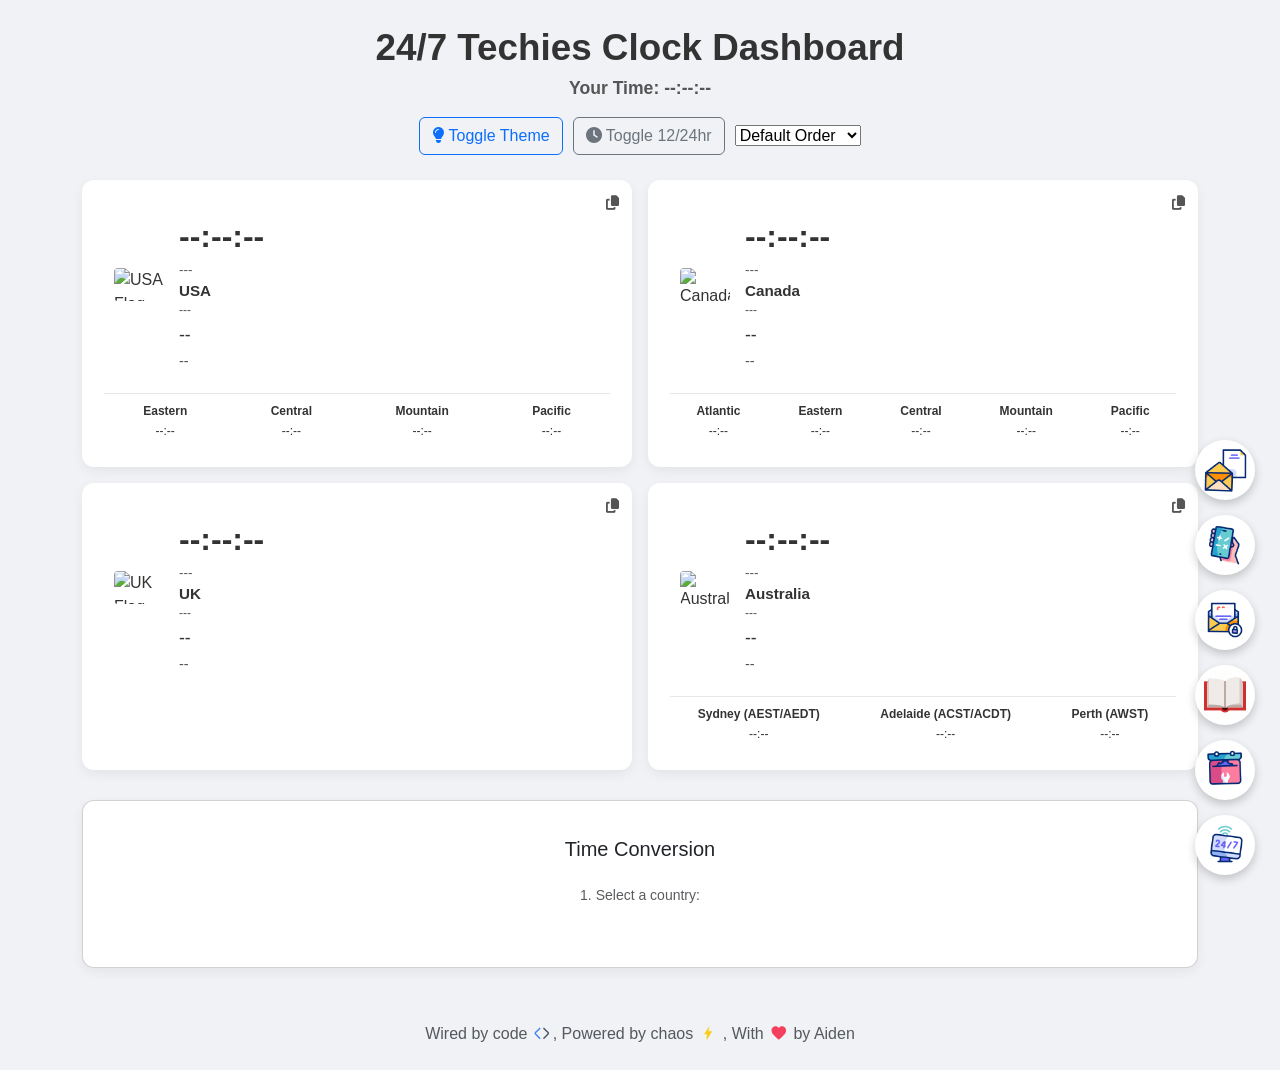
==== index.html @ 773195a4 "Test CONVERT" ====
<!DOCTYPE html>
<html lang="en">
<head>
  <meta charset="UTF-8" />
  <meta name="viewport" content="width=device-width, initial-scale=1.0"/>
  <title>Advanced World Clocks</title>
  <link href="https://cdn.jsdelivr.net/npm/bootstrap@5.3.3/dist/css/bootstrap.min.css" rel="stylesheet">
  <link href="https://cdnjs.cloudflare.com/ajax/libs/font-awesome/6.5.0/css/all.min.css" rel="stylesheet">
  <link rel="stylesheet" href="https://unpkg.com/tippy.js@6/dist/tippy.css"/>
  <link rel="stylesheet" href="https://unpkg.com/tippy.js@6/animations/scale-extreme.css"/>

  <link href="https://cdn.jsdelivr.net/npm/select2@4.1.0-rc.0/dist/css/select2.min.css" rel="stylesheet" />
  <link rel="stylesheet" href="https://cdn.jsdelivr.net/npm/select2-bootstrap-5-theme@1.3.0/dist/select2-bootstrap-5-theme.min.css" />
  <link rel="stylesheet" href="https://cdn.jsdelivr.net/npm/flatpickr/dist/flatpickr.min.css">

  <style>
    :root {
      --page-bg: #f0f2f5; --text-color: #333; --card-bg: #ffffff; --card-shadow: rgba(0, 0, 0, 0.06);
      --secondary-text-color: #555; --night-card-text: #ffffff; --highlight-border: #007bff;
      --selected-highlight: #007bff; --selected-tick-color: white;
    }
    html[data-theme='dark'] {
      --page-bg: #1a1a1a; --text-color: #e0e0e0; --card-bg: #2c2c2c; --card-shadow: rgba(0, 0, 0, 0.2);
      --secondary-text-color: #aaa; --night-card-text: #e0e0e0; --highlight-border: #0d6efd;
      --selected-highlight: #0d6efd; --selected-tick-color: #e0e0e0;
    }
    body { background-color: var(--page-bg); color: var(--text-color); transition: background-color 0.3s, color 0.3s; font-family: 'Segoe UI', Tahoma, Geneva, Verdana, sans-serif; }
    .title-box { text-align: center; margin: 20px 0 10px; }
    .main-title { font-size: 2.3rem; font-weight: bold; }
    .local-time-display { font-size: 1.1rem; color: var(--secondary-text-color); margin-bottom: 15px; }
    .controls-container { display: flex; justify-content: center; align-items: center; gap: 10px; margin-bottom: 25px; flex-wrap: wrap; }
    .controls-container .select2-container { min-width: 180px; width: auto !important; flex-grow: 1; max-width: 250px; }
    html[data-theme='dark'] .select2-container--bootstrap-5 .select2-selection { background-color: var(--card-bg); border-color: var(--secondary-text-color); }
    html[data-theme='dark'] .select2-container--bootstrap-5 .select2-selection--single .select2-selection__rendered { color: var(--text-color); }
    html[data-theme='dark'] .select2-container--bootstrap-5 .select2-dropdown { background-color: var(--card-bg); border-color: var(--secondary-text-color); }
    html[data-theme='dark'] .select2-container--bootstrap-5 .select2-results__option { color: var(--text-color); }
    html[data-theme='dark'] .select2-container--bootstrap-5 .select2-results__option--highlighted { background-color: var(--highlight-border); color: var(--night-card-text); }
    html[data-theme='dark'] .select2-container--bootstrap-5 .select2-selection--single .select2-selection__arrow b { border-color: var(--text-color) transparent transparent transparent; }
    html[data-theme='dark'] .select2-container--bootstrap-5.select2-container--open .select2-selection--single .select2-selection__arrow b { border-color: transparent transparent var(--text-color) transparent; }
    .clock-box { position: relative; display: flex; flex-direction: column; border-radius: 12px; padding: 15px 20px; background-color: var(--card-bg); box-shadow: 0 4px 12px var(--card-shadow); transition: background 0.3s, color 0.3s, border-color 0.3s, transform 0.2s ease-out, box-shadow 0.2s ease-out; overflow: hidden; width: 100%; height: 100%; border: 2px solid transparent; }
    .clock-box:hover { transform: translateY(-5px); box-shadow: 0 8px 20px rgba(0, 0, 0, 0.12); }
    html[data-theme='dark'] .clock-box:hover { box-shadow: 0 8px 25px rgba(0, 0, 0, 0.3); }
    .clock-box.highlight-local { border-color: var(--highlight-border); }
    .clock-box.dynamic-bg-morning { background-image: linear-gradient(to bottom right, #fceabb, #f8b500); color: #333; }
    .clock-box.dynamic-bg-afternoon { background-image: linear-gradient(to bottom right, #a1c4fd, #c2e9fb); color: #333; }
    .clock-box.dynamic-bg-evening { background-image: linear-gradient(to bottom right, #ff7e5f, #feb47b); color: #333; }
    .clock-box.dynamic-bg-deepnight { background-image: linear-gradient(to bottom right, #232526, #414345); color: var(--night-card-text); }
    html[data-theme='dark'] .clock-box.dynamic-bg-morning, html[data-theme='dark'] .clock-box.dynamic-bg-afternoon, html[data-theme='dark'] .clock-box.dynamic-bg-evening { color: #333; }
    html[data-theme='dark'] .clock-box.dynamic-bg-deepnight { color: var(--night-card-text); }
    .clock-box-header { display: flex; align-items: flex-start; width: 100%; margin-bottom: 10px; position: relative; }
    .time-icon-display { font-size: 1.4rem; margin-right: 10px; align-self: center; }
    .flag { width: 50px; height: 33px; margin-right: 15px; object-fit: cover; border-radius: 4px; align-self: center; }
    .main-clock-details { flex-grow: 1; display: flex; flex-direction: column; }
    .main-time-info .time { margin-top: 15px; font-size: 2rem; font-weight: bold; }
    .main-time-info .date-display { font-size: 0.85rem; color: var(--secondary-text-color); }
    .dynamic-bg-deepnight .main-time-info .date-display, html[data-theme='dark'] .clock-box .main-time-info .date-display { color: #bbb; }
    html[data-theme='dark'] .clock-box.dynamic-bg-morning .main-time-info .date-display, html[data-theme='dark'] .clock-box.dynamic-bg-afternoon .main-time-info .date-display, html[data-theme='dark'] .clock-box.dynamic-bg-evening .main-time-info .date-display { color: #555; }
    .main-time-info .greeting, .main-time-info .countdown-status { font-size: 1.1rem; margin-top: 3px; font-weight: 500; }
    .main-time-info .countdown-status { font-size: 0.9rem; color: var(--secondary-text-color); }
    .dynamic-bg-deepnight .main-time-info .countdown-status, html[data-theme='dark'] .clock-box .main-time-info .countdown-status { color: #aaa; }
    html[data-theme='dark'] .clock-box.dynamic-bg-morning .main-time-info .countdown-status, html[data-theme='dark'] .clock-box.dynamic-bg-afternoon .main-time-info .countdown-status, html[data-theme='dark'] .clock-box.dynamic-bg-evening .main-time-info .countdown-status { color: #555; }
    .main-time-info .country { font-size: 0.95rem; font-weight: 600; }
    .main-time-info .utc-offset { font-size: 0.75rem; color: var(--secondary-text-color); margin-top: -2px; }
    .dynamic-bg-deepnight .main-time-info .utc-offset, html[data-theme='dark'] .clock-box .main-time-info .utc-offset { color: #aaa; }
    html[data-theme='dark'] .clock-box.dynamic-bg-morning .main-time-info .utc-offset, html[data-theme='dark'] .clock-box.dynamic-bg-afternoon .main-time-info .utc-offset, html[data-theme='dark'] .clock-box.dynamic-bg-evening .main-time-info .utc-offset { color: #555; }
    .clock-actions { position: absolute; top: 8px; right: 8px; display: flex; align-items: center; gap: 8px; }
    .clock-actions button { background: none; border: none; color: var(--secondary-text-color); cursor: pointer; padding: 3px; font-size: 0.9rem; }
    .dynamic-bg-deepnight .clock-actions button, html[data-theme='dark'] .clock-box .clock-actions button { color: #ccc; }
    html[data-theme='dark'] .clock-box.dynamic-bg-morning .clock-actions button, html[data-theme='dark'] .clock-box.dynamic-bg-afternoon .clock-actions button, html[data-theme='dark'] .clock-box.dynamic-bg-evening .clock-actions button { color: #555; }
    .clock-actions button:hover { color: var(--highlight-border); }
    .off-hours-indicator { color: var(--secondary-text-color); font-size: 0.8rem; font-weight: 500; margin-right: 8px; align-self: center; display: none; }
    html[data-theme='dark'] .off-hours-indicator, .clock-box.dynamic-bg-deepnight .off-hours-indicator { color: #aaa; }
    html[data-theme='dark'] .clock-box.dynamic-bg-morning .off-hours-indicator, html[data-theme='dark'] .clock-box.dynamic-bg-afternoon .off-hours-indicator, html[data-theme='dark'] .clock-box.dynamic-bg-evening .off-hours-indicator { color: #555; }
    .additional-timezones-grid { margin-top: 10px; width: 100%; border-top: 1px solid rgba(128,128,128,0.2); padding-top: 5px; }
    .additional-timezones-grid:empty { display: none; }
    .additional-timezones-items-row { display: flex; justify-content: space-around; flex-wrap: wrap; width: 100%; gap: 5px; margin-bottom:10px; }
    .tz-column-item { flex: 1 1 auto; min-width: 75px; display: flex; flex-direction: column; align-items: center; padding: 3px 1px 0; cursor: default; text-align: center; font-size: 0.75rem; }
    .tz-name-item { font-weight: 600; } .tz-time-item { margin-top: 2px; }
    .dynamic-bg-deepnight .additional-timezones-grid, html[data-theme='dark'] .clock-box .additional-timezones-grid { border-top-color: rgba(200,200,200,0.2); }
    .dynamic-bg-deepnight .tz-column-item { color: var(--night-card-text); opacity: 0.9;}
    html[data-theme='dark'] .clock-box .tz-column-item { color: var(--text-color); opacity: 0.9;}
    html[data-theme='dark'] .clock-box.dynamic-bg-morning .tz-column-item, html[data-theme='dark'] .clock-box.dynamic-bg-afternoon .tz-column-item, html[data-theme='dark'] .clock-box.dynamic-bg-evening .tz-column-item { color: #333; opacity: 0.9; }
    .tippy-box[data-theme~='custom-light'] { background-color: #f8f9fa; color: #212529; border: 1px solid #dee2e6; text-align:center; }
    html[data-theme='dark'] .tippy-box[data-theme~='custom-light'] { background-color: #3e3e3e; color: #e0e0e0; border-color: #555; }
    .tippy-box[data-theme~='custom-light'] strong { display: block; margin-bottom: 4px; }
    .tippy-box[data-theme~='custom-light'] ul { list-style: none; padding: 5px 0; margin: 0; text-align: center; display: inline-block; }
    .tippy-box[data-theme~='custom-light'] ul li { padding: 2px 10px; }
    .tippy-box[data-theme~='custom-light'][data-placement^='top'] > .tippy-arrow::before { border-top-color: #dee2e6; }
    .tippy-box[data-theme~='custom-light'][data-placement^='bottom'] > .tippy-arrow::before { border-bottom-color: #dee2e6; }
    .tippy-box[data-theme~='custom-light'] .tippy-arrow { color: #f8f9fa; }
    html[data-theme='dark'] .tippy-box[data-theme~='custom-light'][data-placement^='top'] > .tippy-arrow::before { border-top-color: #555; }
    html[data-theme='dark'] .tippy-box[data-theme~='custom-light'][data-placement^='bottom'] > .tippy-arrow::before { border-bottom-color: #555; }
    html[data-theme='dark'] .tippy-box[data-theme~='custom-light'] .tippy-arrow { color: #3e3e3e; }
    .time-conversion-card { background-color: var(--card-bg); border-radius: 12px; box-shadow: 0 4px 12px var(--card-shadow); padding: 20px; margin-top: 30px; margin-bottom: 30px; }
    .conversion-flags-container { margin-bottom: 25px;}
    .conversion-flag-item { position: relative; cursor: pointer; padding: 5px; border: 3px solid transparent; border-radius: 50%; transition: border-color 0.2s ease-in-out; }
    .conversion-flag-item img { width: 60px; height: 60px; object-fit: cover; border-radius: 50%; display: block; }
    .conversion-flag-item.selected { border-color: var(--selected-highlight); }
    .conversion-flag-item .selected-tick { position: absolute; top: -5px; right: -5px; background-color: var(--selected-highlight); color: var(--selected-tick-color); border-radius: 50%; width: 22px; height: 22px; display: none; align-items: center; justify-content: center; font-size: 0.8rem; border: 2px solid var(--card-bg); }
    .conversion-flag-item.selected .selected-tick { display: flex; }
    #conversion-datetime-selection-area .form-label { font-size: 0.85rem; margin-bottom: 0.25rem; }
    #conversion-datetime-selection-area .select2-container { min-width: 100%; }
    .conversion-result-display { margin-top: 15px; padding: 10px; border: 1px dashed var(--secondary-text-color); border-radius: 8px; background-color: rgba(128,128,128,0.05); }
    html[data-theme='dark'] .conversion-result-display { background-color: rgba(200,200,200,0.08); }
    .conversion-result-display strong { font-size: 1.1rem; }
    html[data-theme='dark'] .flatpickr-calendar { background: var(--card-bg); border-color: var(--secondary-text-color); color: var(--text-color); }
    html[data-theme='dark'] .flatpickr-day { color: var(--text-color); }
    html[data-theme='dark'] .flatpickr-day:hover, html[data-theme='dark'] .flatpickr-day:focus { background: var(--highlight-border); color: var(--night-card-text); border-color: var(--highlight-border); }
    html[data-theme='dark'] .flatpickr-day.selected, html[data-theme='dark'] .flatpickr-day.startRange, html[data-theme='dark'] .flatpickr-day.endRange { background: var(--selected-highlight); color: var(--night-card-text); border-color: var(--selected-highlight); }
    html[data-theme='dark'] .flatpickr-time input.flatpickr-hour, html[data-theme='dark'] .flatpickr-time input.flatpickr-minute, html[data-theme='dark'] .flatpickr-time .flatpickr-am-pm { background: var(--page-bg); color: var(--text-color); }
    html[data-theme='dark'] .flatpickr-weekday { color: var(--secondary-text-color); }
    html[data-theme='dark'] span.arrowUp::after { border-bottom-color: var(--text-color); }
    html[data-theme='dark'] span.arrowDown::after { border-top-color: var(--text-color); }
    html[data-theme='dark'] .numInputWrapper span:hover { background: var(--highlight-border) !important; }

    /* Context Menu Container */
    #context-menu {
        position: absolute;
        display: none;
        background-color: #ffffff;
        border-radius: 8px;
        box-shadow: 0 4px 20px rgba(0, 0, 0, 0.1), 0 2px 5px rgba(0, 0, 0, 0.08);
        list-style: none;
        margin: 0;
        min-width: 320px;
        z-index: 1000;
        border: 1px solid #e9ecef;
        max-height: 255px;
        overflow-y: auto;
        padding: 0;
    }

    /* Optional: Prettier scrollbar for modern browsers */
    #context-menu::-webkit-scrollbar {
        width: 7px;
    }
    #context-menu::-webkit-scrollbar-thumb {
        background-color: #ccc;
        border-radius: 10px;
    }
    html[data-theme='dark'] #context-menu::-webkit-scrollbar-thumb {
        background-color: #555;
    }

    /* Search Bar Styling */
    #context-menu .search-wrapper {
        position: sticky;
        top: 0;
        background-color: var(--card-bg, #ffffff);
        padding: 8px 10px;
        border-bottom: 1px solid #e0e0e0;
        cursor: default;
    }
    #context-menu .search-wrapper:hover {
        background-color: var(--card-bg, #ffffff);
    }
    #context-menu .search-icon {
        position: absolute;
        top: 50%;
        left: 20px;
        transform: translateY(-50%);
        color: #999;
        font-size: 0.9em;
    }
    #context-menu-search {
        width: 100%;
        padding: 6px 10px 6px 30px;
        border: 1px solid #ccc;
        border-radius: 6px;
        font-size: 0.9em;
        background-color: var(--page-bg, #f0f2f5);
        color: var(--text-color, #333);
    }
    #context-menu-search:focus {
        outline: none;
        border-color: var(--highlight-border, #007bff);
        box-shadow: 0 0 0 2px rgba(0, 123, 255, 0.25);
    }

    /* Dark Theme Adjustments for Search */
    html[data-theme='dark'] #context-menu .search-wrapper {
        border-bottom-color: #444;
    }
    html[data-theme='dark'] #context-menu-search {
        border-color: #555;
    }

    /* Menu Item Styling */
    .menu-item {
        display: flex;
        flex-direction: column;
        align-items: stretch;
        padding: 8px 15px;
        cursor: pointer;
        transition: background-color 0.2s ease-in-out;
        border-bottom: 1px solid #f1f3f5;
    }
    .menu-item:last-child {
        border-bottom: none;
    }
    .menu-item:hover {
        background-color: #ececec;
    }

    /* Menu Item Layout */
    .item-top .name {
        font-size: 0.9em;
        font-weight: 600;
        color: #333;
        margin-bottom: 4px;
    }
    .item-bottom {
        display: flex;
        justify-content: space-between;
        align-items: center;
    }
    .item-bottom .details {
        font-size: 0.8em;
        color: #6c757d;
    }
    .item-bottom .ext {
        font-size: 0.8em;
        color: #ffffff;
        background-color: #5ea8f1;
        padding: 2px 6px;
        border-radius: 4px;
        font-weight: 500;
    }

    /* Dark Theme Adjustments for Menu Items */
    html[data-theme='dark'] #context-menu { background-color: #2c2c2c; border-color: #444; }
    html[data-theme='dark'] .menu-item { border-bottom-color: #3a3a3a; }
    html[data-theme='dark'] .menu-item:hover { background-color: #3f3f3f; }
    html[data-theme='dark'] .item-top .name { color: #e9ecef; }
    html[data-theme='dark'] .item-bottom .details { color: #aaa; }

    /* NEW: Dark Mode Fix for Time Conversion Card Text */
    html[data-theme='dark'] .time-conversion-card {
        color: var(--text-color);
    }
    html[data-theme='dark'] .time-conversion-card .text-muted {
        color: var(--secondary-text-color) !important;
    }

    /* This is the main container that holds and positions the stack of icons */
    .fixed-icon-stack {
        position: fixed;
        bottom: 25px;
        right: 25px;
        z-index: 9999;
        
        /* ---- New styles for stacking ---- */
        display: flex;
        flex-direction: column; /* Arrange icons vertically */
        gap: 15px;              /* This creates a 15px space BETWEEN the icons */
    }

    /* This style is REUSED for BOTH circular icon buttons */
    .fixed-icon-circle {
        width: 60px;
        height: 60px;
        border-radius: 50%;
        background-color: #ffffff;
        box-shadow: 0 4px 10px rgba(0,0,0,0.2);
        
        display: flex;
        justify-content: center;
        align-items: center;
        overflow: hidden;
        
        /* Smooth transition for the hover effect */
        transition: all 0.2s ease-in-out;
    }

    /* The animated GIF image inside each button */
    .icon-image {
        width: 80%;  /* Was 100% */
        height: 80%; /* Was 100% */
        object-fit: cover;
    }

    /* The hover effect is applied to BOTH icons */
    .fixed-icon-circle:hover {
        transform: scale(1.1);
        box-shadow: 0 6px 15px rgba(0,0,0,0.3);
    }

    /* SweetAlert2 Mobile Centering */
    @media (max-width: 767px) {
        .mobile-friendly-swal.swal2-popup {
            width: 90% !important;
            margin-left: auto !important;
            margin-right: auto !important;
        }
    }

    /* SVG Icon Styling for Footer */
    .footer-icon {
        width: 1.1em; /* Makes the icon slightly larger than the text */
        height: 1.1em;
        vertical-align: -0.15em; /* Adjusts vertical alignment to match text baseline */
        margin: 0 0.1em; /* Adds a little space around the icon */
    }


  </style>
</head>
<body>

<ul id="context-menu">
    <li id="context-menu-search-wrapper" class="search-wrapper">
        <i class="fas fa-search search-icon"></i>
        <input type="text" id="context-menu-search" placeholder="Search by Name or Teams Name...">
    </li>
    <!-- Menu items will be inserted here by JavaScript -->
</ul>

  <div class="container">
    <div class="title-box">
      <div class="main-title">24/7 Techies Clock Dashboard</div>
      <div class="local-time-display fw-bolder" id="local-time-display">Your Time: --:--:--</div>
    </div>
    <div class="controls-container">
      <button id="theme-toggle-btn" class="btn btn-outline-primary"><i class="fas fa-lightbulb"></i> Toggle Theme</button>
      <button id="format-toggle-btn" class="btn btn-outline-secondary"><i class="fas fa-clock"></i> Toggle 12/24hr</button>
      <select id="sort-clocks-select">
        <option value="default">Default Order</option> <option value="label-asc">Name (A-Z)</option> <option value="label-desc">Name (Z-A)</option>
        <option value="time-asc">Time (Earliest)</option> <option value="time-desc">Time (Latest)</option>
      </select>
    </div>
    <div class="row g-3" id="clock-container"></div>
    <div class="time-conversion-card card">
        <div class="card-body">
            <h5 class="card-title text-center mb-4">Time Conversion</h5>
            <p class="text-center text-muted small mb-3">1. Select a country:</p>
            <div class="conversion-flags-container" id="conversion-flags-container"></div>
            <div id="conversion-datetime-selection-area" style="display: none;" class="mt-4">
                <div class="row g-3 align-items-end">
                    <div class="col-md-4">
                        <label for="conversion-timezone-select" class="form-label text-muted small">Timezone for <strong id="selected-conversion-country-name-inline"></strong>:</label>
                        <select id="conversion-timezone-select" class="form-select"></select>
                    </div>
                    <div class="col-md-4">
                        <label for="conversion-datetime-picker" class="form-label text-muted small">Pick date & time:</label>
                        <input type="text" id="conversion-datetime-picker" class="form-control" placeholder="Select Date and Time">
                    </div>
                    <div class="col-md-2 d-grid">
                        <button id="convert-time-btn" class="btn btn-success"><i class="fas fa-exchange-alt"></i> Convert</button>
                    </div>
                    <div class="col-md-2 d-grid">
                        <button id="reset-conversion-btn" class="btn btn-warning"><i class="fas fa-undo"></i> Reset</button>
                    </div>
                </div>
            </div>
            <div id="conversion-outputs-wrapper" class="mt-4" style="display: none;">
                <div id="source-time-display" class="mb-3">
                    <p class="text-center text-muted small mb-1">Selected source time:</p>
                    <div class="conversion-result-display text-center">
                        <span id="source-time-text" class="fw-bold fs-5">--</span>
                        <button id="copy-source-time-btn" class="btn btn-sm btn-outline-secondary ms-2" title="Copy Source Time"><i class="fas fa-copy"></i></button>
                    </div>
                </div>
                <div id="conversion-result-display-area">
                    <p class="text-center text-muted small mb-1">Converted Time in Sri Lanka (Asia/Colombo):</p>
                    <div class="conversion-result-display text-center">
                        <span id="conversion-result-text" class="fw-bold fs-5">--</span>
                        <button id="copy-conversion-result-btn" class="btn btn-sm btn-outline-secondary ms-2" title="Copy Result"><i class="fas fa-copy"></i></button>
                    </div>
                </div>
                <div id="conversion-error-text" class="text-danger text-center small mt-2"></div>
            </div>
        </div>
    </div>
  </div>

    <!-- ====================================================== -->
    <!--      Floating Icon Stack with Bootstrap Tooltips     -->
    <!-- ====================================================== -->
    <div class="fixed-icon-stack">

        <!-- Email Templates Icon -->
        <a href="email-template/index.html" 
        target="_blank"
        rel="noopener noreferrer"
        class="fixed-icon-circle" 
        data-bs-toggle="tooltip" 
        data-bs-placement="left" 
        title="Professional Email Templates">
            <img src="email-template.gif" alt="Email Template" class="icon-image">
        </a>

        <!-- NPS Calculator Icon -->
        <a href="nps-calculator/index.html" 
        target="_blank"
        rel="noopener noreferrer"
        class="fixed-icon-circle" 
        data-bs-toggle="tooltip" 
        data-bs-placement="left" 
        title="NPS Calculator">
            <img src="calculator.gif" alt="NPS Calculator" class="icon-image">
        </a>

        <!-- Mail Settings Icon -->
        <a href="mail-settings/index.html" 
        target="_blank"
        rel="noopener noreferrer"
        class="fixed-icon-circle" 
        data-bs-toggle="tooltip" 
        data-bs-placement="left" 
        title="Mail Server Settings - BETA">
            <img src="mail_settings.gif" alt="Mail Server Settings" class="icon-image">
        </a>

        <!-- Book Open Icon -->
        <a href="support-summary-db/index.html" 
        target="_blank"
        rel="noopener noreferrer"
        class="fixed-icon-circle" 
        data-bs-toggle="tooltip" 
        data-bs-placement="left" 
        title="Support Summary Tips">
            <img src="book_open.gif" alt="Support Summary Database" class="icon-image">
        </a>

        <!-- Toolbox Icon -->
        <a href="web-store/index.html" 
        target="_blank" 
        rel="noopener noreferrer"
        class="fixed-icon-circle" 
        data-bs-toggle="tooltip" 
        data-bs-placement="left" 
        title="247 Techies Ultimate Toolbox">
            <img src="toolbox.gif" alt="Toolbox" class="icon-image">
        </a>

        <!-- 24/7 Monitor Icon -->
        <a href="it-guides/it-guides.html" 
        class="fixed-icon-circle" 
        data-bs-toggle="tooltip" 
        data-bs-placement="left" 
        title="IT Guides">
            <img src="247-monitor.gif" alt="IT Guides and 24/7 Monitoring" class="icon-image">
        </a>
    </div>

    <!-- ======================= ADD THE FOOTER BLOCK HERE ======================= -->
    <!-- Footer -->
    <footer class="text-center text-muted py-4 mt-4">
      <p class="mb-0">
        Wired by code
        <!-- Code Icon SVG -->
        <svg class="footer-icon" viewBox="0 0 24 24" fill="none" xmlns="http://www.w3.org/2000/svg"><path d="M9.14844 19.3457L3.44141 13.6387C2.9082 13.1055 2.9082 12.2354 3.44141 11.7021L9.14844 5.99512" stroke="#4285F4" stroke-width="2" stroke-linecap="round" stroke-linejoin="round"/><path d="M14.8516 19.3457L20.5586 13.6387C21.0918 13.1055 21.0918 12.2354 20.5586 11.7021L14.8516 5.99512" stroke="#4A5568" stroke-width="2" stroke-linecap="round" stroke-linejoin="round"/></svg>,
        Powered by chaos
        <!-- Bolt Icon SVG -->
        <svg class="footer-icon" viewBox="0 0 24 24" fill="none" xmlns="http://www.w3.org/2000/svg"><path d="M11 21L18 10H13L14 3L7 14H11L10 21Z" fill="#FACC15"/></svg>
,
        With <svg class="footer-icon" viewBox="0 0 24 24" fill="none" xmlns="http://www.w3.org/2000/svg"><path d="M16.44 3.10156C14.63 3.10156 13.01 4.00156 12 5.33156C10.99 4.00156 9.37 3.10156 7.56 3.10156C4.49 3.10156 2 5.60156 2 8.69156C2 12.2816 4.6 15.1116 8.36 18.3316L12 21.4916L15.64 18.3316C19.4 15.1116 22 12.2816 22 8.69156C22 5.60156 19.51 3.10156 16.44 3.10156Z" fill="#F43F5E"/></svg> by Aiden
                
      </p>
    </footer>
    <!-- End Footer -->
    <!-- ========================================================================= -->

    <script src="https://code.jquery.com/jquery-3.7.1.min.js"></script>
    <script src="https://unpkg.com/@popperjs/core@2"></script>
    <script src="https://unpkg.com/tippy.js@6"></script>
    <script src="https://cdn.jsdelivr.net/npm/sweetalert2@11"></script>
    <script src="https://cdn.jsdelivr.net/npm/select2@4.1.0-rc.0/dist/js/select2.min.js"></script>
    <script src="https://cdn.jsdelivr.net/npm/flatpickr"></script>

    <!-- Bootstrap 5 JavaScript Bundle (includes Popper.js for tooltips) -->
    <script src="https://cdn.jsdelivr.net/npm/bootstrap@5.3.3/dist/js/bootstrap.bundle.min.js"></script>

    <!-- ====================================================== -->
    <!--      Activate and Configure Bootstrap Tooltips         -->
    <!-- ====================================================== -->
    <script>
        const tooltipTriggerList = document.querySelectorAll('[data-bs-toggle="tooltip"]');
        
        // This is the new part: we pass a configuration object when creating the tooltip
        const tooltipList = [...tooltipTriggerList].map(tooltipTriggerEl => {
            return new bootstrap.Tooltip(tooltipTriggerEl, {
                // [skidding, distance]
                // skidding = 0 (no move along the edge)
                // distance = 10 (10px away from the button)
                offset: [0, 15] 
            });
        });
    </script>

<script>
    // --- Global variables and utility functions ---
    let clocksData = [ { id: "usa", label: "USA", tz: "America/New_York", workStart: "10:30", workEnd: "24:30", flag: "https://flagcdn.com/us.svg", additionalTimezones: [ { name: "Eastern", iana: "America/New_York" }, { name: "Central", iana: "America/Chicago" }, { name: "Mountain", iana: "America/Denver" }, { name: "Pacific", iana: "America/Los_Angeles" } ] }, { id: "canada", label: "Canada", tz: "America/Toronto", workStart: "10:30", workEnd: "24:30", flag: "https://flagcdn.com/ca.svg", additionalTimezones: [ { name: "Atlantic", iana: "America/Halifax" }, { name: "Eastern", iana: "America/Toronto" }, { name: "Central", iana: "America/Winnipeg" }, { name: "Mountain", iana: "America/Edmonton" }, { name: "Pacific", iana: "America/Vancouver" } ] }, { id: "uk", label: "UK", tz: "Europe/London", workStart: "11:30", workEnd: "19:30", flag: "https://flagcdn.com/gb.svg" }, { id: "aus", label: "Australia", tz: "Australia/Sydney", workStart: "09:30", workEnd: "19:30", flag: "https://flagcdn.com/au.svg", additionalTimezones: [ { name: "Sydney (AEST/AEDT)", iana: "Australia/Sydney" }, { name: "Adelaide (ACST/ACDT)", iana: "Australia/Adelaide" },  { name: "Perth (AWST)", iana: "Australia/Perth" } ] }, ];
    const timezoneCities = { "America/New_York": ["New York", "Philadelphia", "Washington D.C.", "Boston", "Atlanta"], "America/Chicago": ["Chicago", "Houston", "Dallas", "Minneapolis", "New Orleans"], "America/Denver": ["Denver", "Phoenix", "Salt Lake City", "Albuquerque", "Boise"], "America/Los_Angeles": ["Los Angeles", "San Francisco", "San Diego", "Seattle", "Portland"], "America/Toronto": ["Toronto", "Montreal", "Ottawa", "Mississauga", "Hamilton"], "America/Halifax": ["Halifax", "Moncton", "Saint John", "Dartmouth", "Charlottetown"], "America/Winnipeg": ["Winnipeg", "Saskatoon", "Regina", "Thunder Bay", "Brandon"], "America/Edmonton": ["Edmonton", "Calgary", "Red Deer", "Lethbridge", "St. Albert"], "America/Vancouver": ["Vancouver", "Victoria", "Surrey", "Burnaby", "Richmond"], "Europe/London": ["London", "Birmingham", "Manchester", "Glasgow", "Liverpool"], "Australia/Sydney": ["Sydney", "Melbourne", "Canberra", "Gold Coast", "Newcastle"], "Australia/Adelaide": ["Adelaide", "Glenelg", "Mount Gambier"], "Australia/Darwin": ["Darwin", "Alice Springs", "Palmerston"], "Australia/Perth": ["Perth", "Fremantle", "Mandurah", "Bunbury", "Rockingham"] };
    let use24HourFormat = localStorage.getItem('use24HourFormat') === 'true';
    let currentTheme = localStorage.getItem('pageTheme') || 'light';
    document.documentElement.setAttribute('data-theme', currentTheme);
    const userLocalTimeZone = Intl.DateTimeFormat().resolvedOptions().timeZone;
    function pad(num) { return String(num).padStart(2, '0'); }
    function timeToMinutes(timeStr) { const [h, m] = timeStr.split(':').map(Number); return h * 60 + m; }
    function getGreeting(hour) { if (hour >= 5 && hour < 12) return "Good Morning"; if (hour >= 12 && hour < 17) return "Good Afternoon"; if (hour >= 17 && hour < 21) return "Good Evening"; return "Hello";}
    function getTimeIcon(hour) { let gifName = ""; let altText = ""; const iconWidth = "40px"; const iconHeight = "40px"; if (hour >= 5 && hour < 12) { gifName = "morning.png"; altText = "Sunrise"; } else if (hour >= 12 && hour < 17) { gifName = "afternoon.png"; altText = "Sun"; } else if (hour >= 17 && hour < 21) { gifName = "evening.png"; altText = "Evening"; } else { gifName = "night.png"; altText = "Night"; } return `<img src="${gifName}" alt="${altText}" style="width: ${iconWidth}; height: ${iconHeight}; object-fit: contain;">`;}
    function getDynamicBackgroundClass(hour) { if (hour >= 5 && hour < 12) return 'dynamic-bg-morning'; if (hour >= 12 && hour < 17) return 'dynamic-bg-afternoon'; if (hour >= 17 && hour < 21) return 'dynamic-bg-evening'; return 'dynamic-bg-deepnight';}
    function getFormattedTime(dateObj, timeZone, includeSeconds = true) { const options = { timeZone, hour12: !use24HourFormat, hour: 'numeric', minute: 'numeric' }; if (includeSeconds) options.second = 'numeric'; try { return dateObj.toLocaleTimeString('en-US', options); } catch (e) { console.error("Error formatting time:", e, "Date:", dateObj, "TZ:", timeZone); return "Invalid Time"; } }
    function getFormattedDate(dateObj, timeZone) { try { return dateObj.toLocaleDateString('en-US', { timeZone, weekday: 'short', year: 'numeric', month: 'short', day: 'numeric' }); } catch (e) { console.error("Error formatting date:", e, "Date:", dateObj, "TZ:", timeZone); return "Invalid Date"; } }
    function getUTCOffset(dateObj, timeZone) { try { const formatter = new Intl.DateTimeFormat('en-US', { timeZoneName: 'longOffset', timeZone: timeZone }); const parts = formatter.formatToParts(dateObj); const tzNamePart = parts.find(part => part.type === 'timeZoneName'); if (tzNamePart && tzNamePart.value) { return tzNamePart.value.replace('GMT', ''); } const offsetMinutes = -dateObj.toLocaleTimeString('en', {timeZone, timeZoneName: 'longOffset'}).split('GMT')[1].split(':')[0] * 60 - dateObj.toLocaleTimeString('en', {timeZone, timeZoneName: 'longOffset'}).split('GMT')[1].split(':')[1]; if(!isNaN(offsetMinutes) && dateObj.toLocaleTimeString('en', {timeZone, timeZoneName: 'longOffset'}).includes('GMT')) { const sign = offsetMinutes <= 0 ? "+" : "-"; const absOffsetMinutes = Math.abs(offsetMinutes); const hours = Math.floor(absOffsetMinutes / 60); const minutes = absOffsetMinutes % 60; return `${sign}${pad(hours)}:${pad(minutes)}`; } return ''; } catch (e) { console.error("Error getting UTC offset for:", timeZone, e); return ''; } }
    function formatCountdown(ms) { if (ms < 0) ms = 0; let totalSeconds = Math.floor(ms / 1000); let minutes = Math.floor(totalSeconds / 60); let hours = Math.floor(minutes / 60); let seconds = totalSeconds % 60; minutes = minutes % 60; if (hours > 0) return `${hours}h ${minutes}m`; if (minutes > 0) return `${minutes}m`; return `${seconds}s`; }
    function createClockCards() { const container = document.getElementById("clock-container"); container.innerHTML = ''; clocksData.forEach(clock => { const col = document.createElement("div"); col.className = "col-12 col-lg-6 d-flex"; let additionalTimezonesHTML = ''; if (clock.additionalTimezones && clock.additionalTimezones.length > 0) { let columnsHTML = '<div class="additional-timezones-items-row">'; clock.additionalTimezones.forEach((subTz, index) => { columnsHTML += ` <div class="tz-column-item" data-timezone-iana="${subTz.iana}"> <div class="tz-name-item">${subTz.name}</div> <div class="tz-time-item" id="sub-tz-time-${clock.id}-${index}">--:--</div> </div>`; }); columnsHTML += '</div>'; additionalTimezonesHTML = `<div class="additional-timezones-grid">${columnsHTML}</div>`; } const isLocal = clock.tz === userLocalTimeZone; col.innerHTML = ` <div class="clock-box ${isLocal ? 'highlight-local' : ''}" id="clock-${clock.id}" data-clock-id="${clock.id}"> <div class="clock-actions"> <span class="off-hours-indicator">OFF HOURS</span> <button class="copy-time-btn" title="Copy Time & Date"><i class="fas fa-copy"></i></button> </div> <div class="clock-box-header"> <div class="time-icon-display"></div> <img src="${clock.flag}" class="flag" alt="${clock.label} Flag"> <div class="main-clock-details"> <div class="main-time-info"> <div class="time">--:--:--</div> <div class="date-display">---</div> <div class="country">${clock.label}</div> <div class="utc-offset">---</div> <div class="greeting">--</div> <div class="countdown-status">--</div> </div> </div> </div> ${additionalTimezonesHTML} </div>`; container.appendChild(col); }); initializeTooltips(); addEventListenersToClockActions(); }
    function updateClock(clock) { const now = new Date(); const nowEpoch = now.getTime(); let h_tz, m_tz; try { const formatter = new Intl.DateTimeFormat([], { timeZone: clock.tz, hour: 'numeric', minute: 'numeric', hour12: false }); const parts = formatter.formatToParts(now); const tzValues = {}; parts.forEach(part => { if (part.type !== 'literal') { tzValues[part.type] = parseInt(part.value, 10); }}); h_tz = tzValues.hour; m_tz = tzValues.minute; if (isNaN(h_tz) || isNaN(m_tz)) throw new Error("Failed to parse hour/minute"); } catch (e) { const clockBoxErr = document.getElementById("clock-" + clock.id); if (clockBoxErr) clockBoxErr.querySelector('.main-time-info .time').textContent = "TZ Error"; console.error("Error processing time for timezone:", clock.tz, e); return; } const timeStr = getFormattedTime(now, clock.tz); const dateStr = getFormattedDate(now, clock.tz); const offsetStrForDisplay = getUTCOffset(now, clock.tz).replace(/([+-])(\d{2}):(\d{2})/, "UTC$1$2:$3"); const greeting = getGreeting(h_tz); const workStartMin = timeToMinutes(clock.workStart); const workEndMin = timeToMinutes(clock.workEnd); const currentMinInTZ = h_tz * 60 + m_tz; const epochAtStartOfTodayInTZ = nowEpoch - (currentMinInTZ * 60 * 1000); let startEpoch = epochAtStartOfTodayInTZ + (workStartMin * 60 * 1000); let endEpoch = epochAtStartOfTodayInTZ + (workEndMin * 60 * 1000); if (workEndMin < workStartMin) endEpoch += (24 * 60 * 60 * 1000); let inWork = (nowEpoch >= startEpoch && nowEpoch < endEpoch); let countdownMsg = ""; if (inWork) countdownMsg = `Work ends in: ${formatCountdown(endEpoch - nowEpoch)}`; else { if (nowEpoch < startEpoch) countdownMsg = `Work starts in: ${formatCountdown(startEpoch - nowEpoch)}`; else { const nextDayShiftStartEpoch = startEpoch + (24 * 60 * 60 * 1000); countdownMsg = `Work starts in: ${formatCountdown(nextDayShiftStartEpoch - nowEpoch)}`; } } const timeIconHTML = getTimeIcon(h_tz); const dynamicBgClass = getDynamicBackgroundClass(h_tz); const clockBox = document.getElementById("clock-" + clock.id); clockBox.querySelector('.main-time-info .time').textContent = timeStr; clockBox.querySelector('.main-time-info .date-display').textContent = dateStr; clockBox.querySelector('.main-time-info .utc-offset').textContent = offsetStrForDisplay; clockBox.querySelector('.main-time-info .greeting').textContent = greeting; clockBox.querySelector('.main-time-info .countdown-status').textContent = countdownMsg; clockBox.querySelector('.time-icon-display').innerHTML = timeIconHTML; clockBox.classList.toggle('off-hours', !inWork); const offHoursIndicator = clockBox.querySelector('.off-hours-indicator'); if (offHoursIndicator) offHoursIndicator.style.display = inWork ? 'none' : 'inline'; ['dynamic-bg-morning', 'dynamic-bg-afternoon', 'dynamic-bg-evening', 'dynamic-bg-deepnight'].forEach(cls => clockBox.classList.remove(cls)); clockBox.classList.add(dynamicBgClass); if (clock.additionalTimezones) { clock.additionalTimezones.forEach((subTz, index) => { const timeElement = document.getElementById(`sub-tz-time-${clock.id}-${index}`); if (timeElement) try { timeElement.textContent = getFormattedTime(now, subTz.iana, false); } catch (e) { timeElement.textContent = "N/A"; } }); } }
    function initializeTooltips() { tippy('.tz-column-item[data-timezone-iana]', { content(reference) { const iana = reference.getAttribute('data-timezone-iana'); return getTooltipContent(iana); }, allowHTML: true, animation: 'scale-extreme', inertia: true, theme: 'custom-light', placement: 'bottom', offset: [0, 5], }); }
    function getTooltipContent(ianaTimezone) { const cities = timezoneCities[ianaTimezone]; if (!cities || cities.length === 0) return "Major cities not available."; return `<strong>Major Cities:</strong><ul>${cities.map(city => `<li>${city}</li>`).join('')}</ul>`; }
    function addEventListenersToClockActions() { document.querySelectorAll('.copy-time-btn').forEach(btn => { btn.addEventListener('click', function() { const clockBox = this.closest('.clock-box'); const clockId = clockBox.dataset.clockId; const clock = clocksData.find(c => c.id === clockId); if (clock) { const nowForCopy = new Date(); const offsetForCopyDisplay = getUTCOffset(nowForCopy, clock.tz).replace(/([+-])(\d{2}):(\d{2})/, "UTC$1$2:$3"); const timeToCopy = `${getFormattedDate(nowForCopy, clock.tz)}, ${getFormattedTime(nowForCopy, clock.tz)} (${offsetForCopyDisplay}) - ${clock.label}`; navigator.clipboard.writeText(timeToCopy) .then(() => Swal.fire({ icon: 'success', title: `${clock.label} Time Copied!`, html: `You copied:<br><strong>${timeToCopy}</strong>`, timer: 2500, showConfirmButton: false })) .catch(err => { console.error('Failed to copy: ', err); Swal.fire({ icon: 'error', title: 'Copy Failed', text: 'Could not copy.'}) }); } }); }); }
    function sortClocks(criteria) { const nowForSort = new Date(); switch (criteria) { case 'label-asc': clocksData.sort((a, b) => a.label.localeCompare(b.label)); break; case 'label-desc': clocksData.sort((a, b) => b.label.localeCompare(a.label)); break; case 'time-asc': clocksData.sort((a, b) => new Date(nowForSort.toLocaleString("en-US", { timeZone: a.tz })).getTime() - new Date(nowForSort.toLocaleString("en-US", { timeZone: b.tz })).getTime()); break; case 'time-desc': clocksData.sort((a, b) => new Date(nowForSort.toLocaleString("en-US", { timeZone: b.tz })).getTime() - new Date(nowForSort.toLocaleString("en-US", { timeZone: a.tz })).getTime()); break; case 'default': clocksData.sort((a,b) => ["usa", "canada", "uk", "aus"].indexOf(a.id) - ["usa", "canada", "uk", "aus"].indexOf(b.id)); break; } createClockCards(); updateAllClocks();  }
    function updateAllClocks() { clocksData.forEach(clock => updateClock(clock)); const now = new Date(); document.getElementById("local-time-display").textContent = `Your Time: ${getFormattedTime(now, userLocalTimeZone)} (${getFormattedDate(now, userLocalTimeZone)})`; }
    
    // --- Time Conversion Section Logic ---
    const conversionCountriesData = [
        { id: "usa", name: "USA", flag: "https://flagcdn.com/us.svg", timezones: [ { name: "Eastern Time (ET)", iana: "America/New_York" }, { name: "Central Time (CT)", iana: "America/Chicago" }, { name: "Mountain Time (MT)", iana: "America/Denver" }, { name: "Pacific Time (PT)", iana: "America/Los_Angeles" } ] },
        { id: "canada", name: "Canada", flag: "https://flagcdn.com/ca.svg", timezones: [ { name: "Atlantic Time (AT)", iana: "America/Halifax" }, { name: "Eastern Time (ET)", iana: "America/Toronto" }, { name: "Central Time (CT)", iana: "America/Winnipeg" }, { name: "Mountain Time (MT)", iana: "America/Edmonton" }, { name: "Pacific Time (PT)", iana: "America/Vancouver" } ] },
        { id: "uk", name: "UK", flag: "https://flagcdn.com/gb.svg", timezones: [ { name: "UK Time (GMT/BST)", iana: "Europe/London" } ] },
        { id: "aus", name: "Australia", flag: "https://flagcdn.com/au.svg", timezones: [ { name: "Australian Eastern (AEST/AEDT)", iana: "Australia/Sydney" }, { name: "Australian Central (ACST/ACDT)", iana: "Australia/Adelaide" }, { name: "Australian Western (AWST)", iana: "Australia/Perth" } ] }
    ];
    const flagsContainer = document.getElementById('conversion-flags-container');
    const conversionDatetimeSelectionArea = document.getElementById('conversion-datetime-selection-area');
    const $conversionTimezoneSelect = $('#conversion-timezone-select'); 
    const selectedConversionCountryNameInline = document.getElementById('selected-conversion-country-name-inline');
    const conversionOutputsWrapper = document.getElementById('conversion-outputs-wrapper');
    const sourceTimeDisplay = document.getElementById('source-time-display');
    const sourceTimeText = document.getElementById('source-time-text');
    const conversionResultDisplayArea = document.getElementById('conversion-result-display-area');
    const conversionResultText = document.getElementById('conversion-result-text');
    const conversionErrorText = document.getElementById('conversion-error-text');
    const flatpickrInput = document.getElementById('conversion-datetime-picker');
    let flatpickrInstance;
    let selectedConversionCountry = null;
    function initializeConversionFlags() { flagsContainer.innerHTML = ''; flagsContainer.className = 'conversion-flags-container row justify-content-center g-3'; conversionCountriesData.forEach(country => { const colDiv = document.createElement('div'); colDiv.className = 'col-6 col-lg-auto text-center'; const flagDiv = document.createElement('div'); flagDiv.className = 'conversion-flag-item d-inline-block'; flagDiv.dataset.countryId = country.id; flagDiv.innerHTML = `<img src="${country.flag}" alt="${country.name} Flag"><div class="selected-tick"><i class="fas fa-check"></i></div>`; flagDiv.addEventListener('click', () => handleConversionCountrySelect(country)); colDiv.appendChild(flagDiv); flagsContainer.appendChild(colDiv); tippy(flagDiv, { content: country.name, placement: 'top', animation: 'scale-extreme' }); }); }
    function handleConversionCountrySelect(country) { selectedConversionCountry = country; document.querySelectorAll('.conversion-flag-item').forEach(el => el.classList.remove('selected')); flagsContainer.querySelector(`.conversion-flag-item[data-country-id="${country.id}"]`).classList.add('selected'); selectedConversionCountryNameInline.textContent = country.name; $conversionTimezoneSelect.empty(); if (country.timezones.length === 1) { const tz = country.timezones[0]; $conversionTimezoneSelect.append(new Option(tz.name, tz.iana)).val(tz.iana); flatpickrInput.disabled = false; flatpickrInstance.setDate(new Date(), false); } else { $conversionTimezoneSelect.append(new Option("Select timezone...", "", true, true)); country.timezones.forEach(tz => { $conversionTimezoneSelect.append(new Option(tz.name, tz.iana)); }); $conversionTimezoneSelect.val(""); flatpickrInput.disabled = true; flatpickrInstance.clear(); } $conversionTimezoneSelect.trigger('change'); conversionDatetimeSelectionArea.style.display = 'block'; conversionOutputsWrapper.style.display = 'none'; }
    $conversionTimezoneSelect.on('change', function (e) { const selectedTzIana = $(this).val(); if (selectedTzIana && selectedTzIana !== "") { flatpickrInput.disabled = false; if (flatpickrInstance.selectedDates.length === 0) { flatpickrInstance.setDate(new Date(), false); } conversionOutputsWrapper.style.display = 'none'; } else { flatpickrInput.disabled = true; flatpickrInstance.clear(); } });
    function resetConversionSection() { document.querySelectorAll('.conversion-flag-item').forEach(el => el.classList.remove('selected')); selectedConversionCountry = null; conversionDatetimeSelectionArea.style.display = 'none'; conversionOutputsWrapper.style.display = 'none'; flatpickrInstance.clear(); flatpickrInput.disabled = true; $conversionTimezoneSelect.val("").trigger('change'); conversionErrorText.textContent = ''; sourceTimeText.textContent = '--'; conversionResultText.textContent = '--'; }
    document.getElementById('reset-conversion-btn').addEventListener('click', resetConversionSection);
    
    // ================== UPDATED CODE BLOCK STARTS HERE ==================
    document.getElementById('convert-time-btn').addEventListener('click', function() {
        const sourceTzIana = $conversionTimezoneSelect.val();
        const selectedDates = flatpickrInstance.selectedDates;
        
        // Show the wrapper for all outputs
        conversionOutputsWrapper.style.display = 'block';

        // Validation check
        if (!selectedConversionCountry || !sourceTzIana || sourceTzIana === "" || selectedDates.length === 0) {
            sourceTimeDisplay.style.display = 'none';
            conversionResultDisplayArea.style.display = 'none';
            conversionErrorText.textContent = "Please select country, timezone, and date/time.";
            return;
        }

        const fpSelectedDateObj = selectedDates[0];
        const dateForOffsetCalc = new Date(fpSelectedDateObj.getFullYear(), fpSelectedDateObj.getMonth(), fpSelectedDateObj.getDate(), 12, 0, 0);
        const sourceOffsetString = getUTCOffset(dateForOffsetCalc, sourceTzIana);

        // More specific validation for offset calculation
        if (!sourceOffsetString || !sourceOffsetString.match(/^[+-]\d{2}:\d{2}$/)) {
            sourceTimeDisplay.style.display = 'none';
            conversionResultDisplayArea.style.display = 'none';
            conversionErrorText.textContent = `Error: Invalid timezone offset for ${sourceTzIana}.`;
            return;
        }
        
        // --- NEW LOGIC for formatting the source time display ---
        const sourceFormattedDate = getFormattedDate(fpSelectedDateObj, sourceTzIana);
        const sourceFormattedTime = getFormattedTime(fpSelectedDateObj, sourceTzIana, true); // true for seconds
        const sourceOffsetForDisplay = sourceOffsetString.replace(/([+-])(\d{2}):(\d{2})/, "UTC$1$2:$3");
        const selectedTzName = $conversionTimezoneSelect.find('option:selected').text();
        const sourceDisplayString = `${sourceFormattedDate}, ${sourceFormattedTime} (${sourceOffsetForDisplay}) (${selectedConversionCountry.name} / ${selectedTzName})`;
        
        sourceTimeText.textContent = sourceDisplayString;
        // --- END NEW LOGIC ---

        // Now, the conversion logic...
        const isoDateTimeString = `${fpSelectedDateObj.getFullYear()}-${pad(fpSelectedDateObj.getMonth() + 1)}-${pad(fpSelectedDateObj.getDate())}T${pad(fpSelectedDateObj.getHours())}:${pad(fpSelectedDateObj.getMinutes())}:00${sourceOffsetString}`;

        try {
            const sourceDateEpoch = new Date(isoDateTimeString);
            if (isNaN(sourceDateEpoch.getTime())) throw new Error("Invalid date from ISO string.");

            const colomboTimezone = 'Asia/Colombo';
            const colomboOffsetDisplay = getUTCOffset(sourceDateEpoch, colomboTimezone).replace(/([+-])(\d{2}):(\d{2})/, "UTC$1$2:$3");
            const resultString = `${getFormattedDate(sourceDateEpoch, colomboTimezone)}, ${getFormattedTime(sourceDateEpoch, colomboTimezone)} (${colomboOffsetDisplay}) (Asia / Colombo)`;
            
            conversionResultText.textContent = resultString;
            
            // Show all output areas and clear errors
            sourceTimeDisplay.style.display = 'block';
            conversionResultDisplayArea.style.display = 'block';
            conversionErrorText.textContent = '';

        } catch (e) {
            console.error("Error during date conversion:", e);
            sourceTimeDisplay.style.display = 'none';
            conversionResultDisplayArea.style.display = 'none';
            conversionErrorText.textContent = "Conversion error. Please check the selected time.";
        }
    });
    // =================== UPDATED CODE BLOCK ENDS HERE ===================

    document.getElementById('copy-source-time-btn').addEventListener('click', function() { const textToCopy = sourceTimeText.textContent; if (textToCopy && textToCopy !== '--') { navigator.clipboard.writeText(textToCopy) .then(() => Swal.fire({ icon: 'success', title: 'Copied!', text: 'Source time details copied.', timer: 2000, showConfirmButton: false })) .catch(err => { console.error('Failed to copy source time: ', err); Swal.fire({icon: 'error', title: 'Copy Failed'}); }); } else { Swal.fire({icon: 'warning', title: 'Nothing to Copy', timer: 2000, showConfirmButton: false}); } });
    document.getElementById('copy-conversion-result-btn').addEventListener('click', function() { const textToCopy = conversionResultText.textContent; if (textToCopy && textToCopy !== '--' && !textToCopy.includes('-- Error --')) { navigator.clipboard.writeText(textToCopy) .then(() => Swal.fire({ icon: 'success', title: 'Copied!', text: 'Converted time copied.', timer: 2000, showConfirmButton: false })) .catch(err => { console.error('Failed to copy result: ', err); Swal.fire({icon: 'error', title: 'Copy Failed'}); }); } else { Swal.fire({icon: 'warning', title: 'Nothing to Copy', timer: 2000, showConfirmButton: false}); } });
    document.getElementById('theme-toggle-btn').addEventListener('click', () => { currentTheme = currentTheme === 'light' ? 'dark' : 'light'; document.documentElement.setAttribute('data-theme', currentTheme); localStorage.setItem('pageTheme', currentTheme); });
    document.getElementById('format-toggle-btn').addEventListener('click', () => { use24HourFormat = !use24HourFormat; localStorage.setItem('use24HourFormat', use24HourFormat); updateAllClocks(); if (conversionOutputsWrapper.style.display === 'block' && !conversionErrorText.textContent) { document.getElementById('convert-time-btn').click(); } });
    
    // --- Document Ready Initializations ---
    $(document).ready(function() { 
        $('#sort-clocks-select').select2({ theme: "bootstrap-5", width: 'style', minimumResultsForSearch: Infinity })
            .on('change', function() { sortClocks($(this).val()); });
        $conversionTimezoneSelect.select2({ theme: "bootstrap-5", width: '100%' });
        flatpickrInstance = flatpickr(flatpickrInput, {
            enableTime: true, dateFormat: "Y-m-d H:i",
            altInput: true, altFormat: "F j, Y at h:i K", minuteIncrement: 1
        });
        resetConversionSection();
        initializeConversionFlags();
    });
    createClockCards();
    setInterval(updateAllClocks, 1000);
    updateAllClocks();
    
    // --- Context Menu and DOMContentLoaded Logic ---
    document.addEventListener("DOMContentLoaded", () => {
        const contextMenu = document.getElementById("context-menu");
        
        async function buildMenu() {
            try {
                const response = await fetch('team.json');
                if (!response.ok) { throw new Error(`HTTP error! Status: ${response.status}`); }
                const teamMembers = await response.json();
                contextMenu.querySelectorAll('.menu-item').forEach(item => item.remove());
                teamMembers.forEach(person => {
                    const menuItem = document.createElement('li');
                    menuItem.className = 'menu-item';
                    menuItem.setAttribute('data-ext', person.ext);
                    menuItem.setAttribute('data-name', person.name.toLowerCase());
                    menuItem.setAttribute('data-teamsname', person.TeamsName.toLowerCase());
                    menuItem.setAttribute('data-email', person.email); // Store email
                    menuItem.style.display = 'flex';
                    menuItem.innerHTML = `
                        <div class="item-top">
                            <span class="name">${person.name}</span>
                        </div>
                        <div class="item-bottom">
                            <span class="details">Position: ${person.position} | ${person.TeamsName}</span>
                            <span class="ext">EXT: ${person.ext}</span>
                        </div>
                    `;
                    contextMenu.appendChild(menuItem);
                });
                addMenuItemListeners();
            } catch (error) {
                console.error("Could not fetch or build the menu:", error);
                const errorItem = document.createElement('li');
                errorItem.className = 'menu-item';
                errorItem.textContent = 'Error loading data.';
                contextMenu.appendChild(errorItem);
            }
        }
        buildMenu();
        
        const searchInput = document.getElementById('context-menu-search');
        const searchWrapper = document.getElementById('context-menu-search-wrapper');
        searchInput.addEventListener('input', () => {
            const searchTerm = searchInput.value.toLowerCase();
            const menuItems = document.querySelectorAll('#context-menu .menu-item');
            menuItems.forEach(item => {
                const name = item.dataset.name || '';
                const teamsName = item.dataset.teamsname || '';
                if (name.includes(searchTerm) || teamsName.includes(searchTerm)) {
                    item.style.display = 'flex';
                } else {
                    item.style.display = 'none';
                }
            });
        });
        searchWrapper.addEventListener('click', (event) => {
            event.stopPropagation();
        });

        function addMenuItemListeners() {
            document.querySelectorAll(".menu-item").forEach(item => {
                item.addEventListener("click", () => {
                    const email = item.getAttribute("data-email");
                    if (email) { 
                        const teamsUrl = `https://teams.microsoft.com/l/chat/0/0?users=${email}&topicName=Hello`;
                        window.open(teamsUrl, '_blank');
                    } else {
                        alert('No email address is configured for this person.');
                    }
                    hideMenu();
                });
            });
        }

        document.addEventListener("contextmenu", (event) => { event.preventDefault(); showMenu(event.clientX, event.clientY); });
        document.addEventListener("click", () => { hideMenu(); });
        document.addEventListener("keyup", (event) => { if (event.key === "Escape") { hideMenu(); } });

        function showMenu(x, y) {
            const winWidth = window.innerWidth;
            const winHeight = window.innerHeight;
            const menuWidth = contextMenu.offsetWidth;
            const menuHeight = contextMenu.offsetHeight;
            let newX = (x + menuWidth > winWidth) ? winWidth - menuWidth - 5 : x;
            let newY = (y + menuHeight > winHeight) ? winHeight - menuHeight - 5 : y;
            contextMenu.style.left = `${newX}px`;
            contextMenu.style.top = `${newY}px`;
            contextMenu.style.display = "block";
            searchInput.value = '';
            document.querySelectorAll('#context-menu .menu-item').forEach(item => {
                item.style.display = 'flex';
            });
            searchInput.focus();
        }
        function hideMenu() { contextMenu.style.display = "none"; }
    });
</script>
</body>
</html>
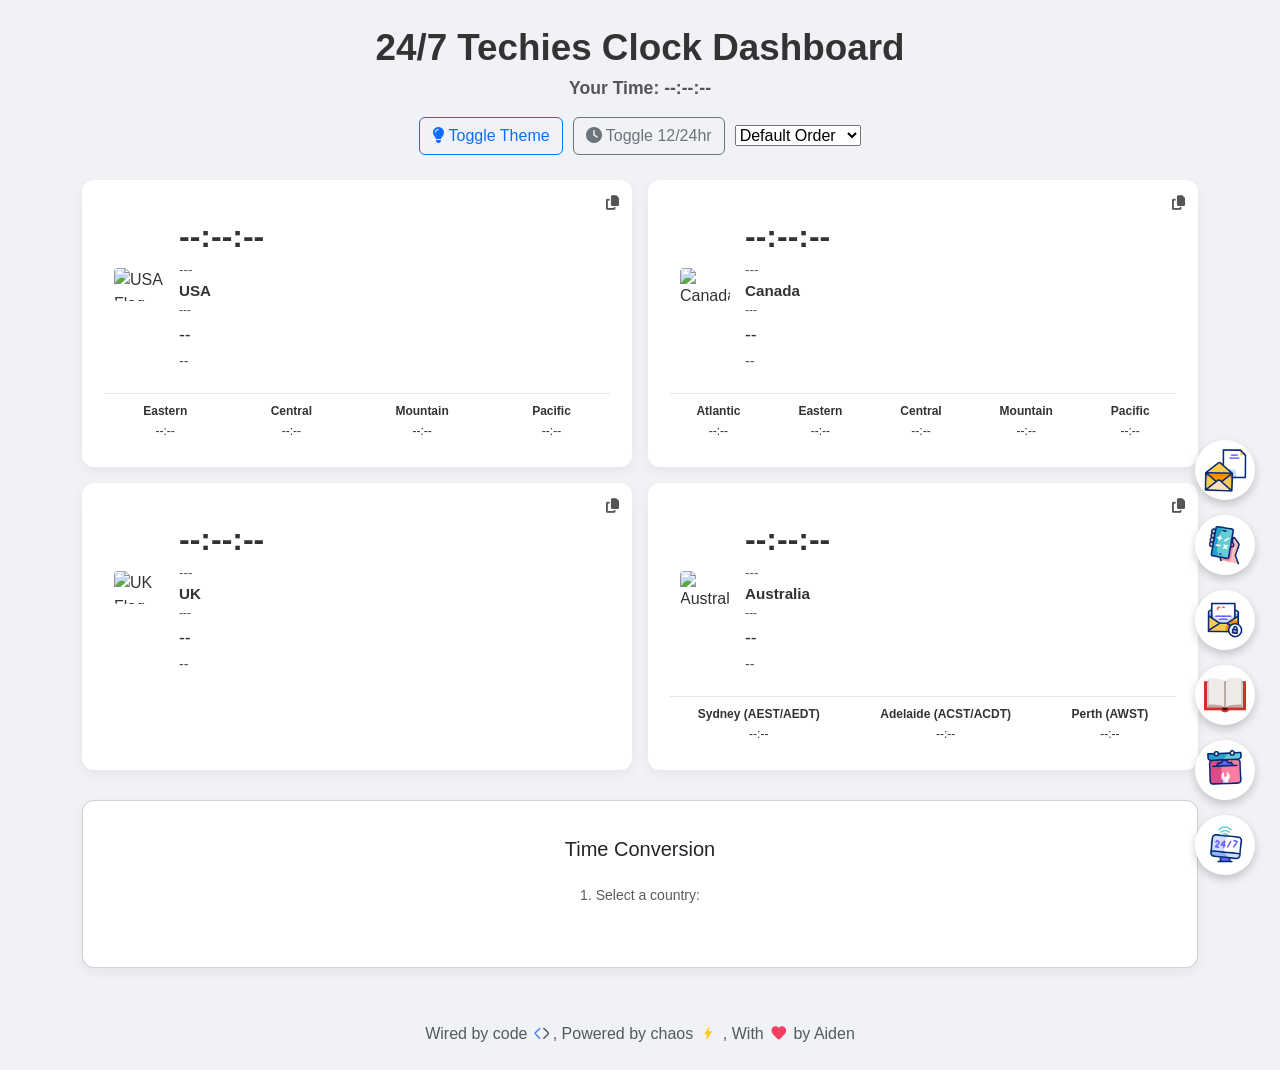
==== commit a006ed36: "Time Convertion" ====
--- a/index.html
+++ b/index.html
@@ -541,13 +541,13 @@
     
     // ================== UPDATED CODE BLOCK STARTS HERE ==================
     document.getElementById('convert-time-btn').addEventListener('click', function() {
+        // --- 1. Get all inputs and validate ---
         const sourceTzIana = $conversionTimezoneSelect.val();
         const selectedDates = flatpickrInstance.selectedDates;
         
         // Show the wrapper for all outputs
         conversionOutputsWrapper.style.display = 'block';
 
-        // Validation check
         if (!selectedConversionCountry || !sourceTzIana || sourceTzIana === "" || selectedDates.length === 0) {
             sourceTimeDisplay.style.display = 'none';
             conversionResultDisplayArea.style.display = 'none';
@@ -555,42 +555,44 @@
             return;
         }
 
+        // This object only holds the raw date/time numbers picked by the user
         const fpSelectedDateObj = selectedDates[0];
+
+        // --- 2. Create the unambiguous ISO string and the definitive Date object ---
         const dateForOffsetCalc = new Date(fpSelectedDateObj.getFullYear(), fpSelectedDateObj.getMonth(), fpSelectedDateObj.getDate(), 12, 0, 0);
         const sourceOffsetString = getUTCOffset(dateForOffsetCalc, sourceTzIana);
 
-        // More specific validation for offset calculation
         if (!sourceOffsetString || !sourceOffsetString.match(/^[+-]\d{2}:\d{2}$/)) {
             sourceTimeDisplay.style.display = 'none';
             conversionResultDisplayArea.style.display = 'none';
             conversionErrorText.textContent = `Error: Invalid timezone offset for ${sourceTzIana}.`;
             return;
         }
-        
-        // --- NEW LOGIC for formatting the source time display ---
-        const sourceFormattedDate = getFormattedDate(fpSelectedDateObj, sourceTzIana);
-        const sourceFormattedTime = getFormattedTime(fpSelectedDateObj, sourceTzIana, true); // true for seconds
-        const sourceOffsetForDisplay = sourceOffsetString.replace(/([+-])(\d{2}):(\d{2})/, "UTC$1$2:$3");
-        const selectedTzName = $conversionTimezoneSelect.find('option:selected').text();
-        const sourceDisplayString = `${sourceFormattedDate}, ${sourceFormattedTime} (${sourceOffsetForDisplay}) (${selectedConversionCountry.name} / ${selectedTzName})`;
-        
-        sourceTimeText.textContent = sourceDisplayString;
-        // --- END NEW LOGIC ---
-
-        // Now, the conversion logic...
+
         const isoDateTimeString = `${fpSelectedDateObj.getFullYear()}-${pad(fpSelectedDateObj.getMonth() + 1)}-${pad(fpSelectedDateObj.getDate())}T${pad(fpSelectedDateObj.getHours())}:${pad(fpSelectedDateObj.getMinutes())}:00${sourceOffsetString}`;
 
         try {
-            const sourceDateEpoch = new Date(isoDateTimeString);
-            if (isNaN(sourceDateEpoch.getTime())) throw new Error("Invalid date from ISO string.");
-
+            // This is the single source of truth for the selected moment in time
+            const sourceDateEpoch = new Date(isoDateTimeString); 
+            if (isNaN(sourceDateEpoch.getTime())) throw new Error("Invalid date created from ISO string. Check for DST issues.");
+
+            // --- 3. Format the "Selected source time" display USING the definitive Date object ---
+            const sourceFormattedDate = getFormattedDate(sourceDateEpoch, sourceTzIana);
+            const sourceFormattedTime = getFormattedTime(sourceDateEpoch, sourceTzIana, true); // true for seconds
+            const sourceOffsetForDisplay = sourceOffsetString.replace(/([+-])(\d{2}):(\d{2})/, "UTC$1$2:$3");
+            const selectedTzName = $conversionTimezoneSelect.find('option:selected').text();
+            const sourceDisplayString = `${sourceFormattedDate}, ${sourceFormattedTime} (${sourceOffsetForDisplay}) (${selectedConversionCountry.name} / ${selectedTzName})`;
+            
+            sourceTimeText.textContent = sourceDisplayString;
+
+            // --- 4. Format the "Converted time" display USING THE SAME definitive Date object ---
             const colomboTimezone = 'Asia/Colombo';
             const colomboOffsetDisplay = getUTCOffset(sourceDateEpoch, colomboTimezone).replace(/([+-])(\d{2}):(\d{2})/, "UTC$1$2:$3");
             const resultString = `${getFormattedDate(sourceDateEpoch, colomboTimezone)}, ${getFormattedTime(sourceDateEpoch, colomboTimezone)} (${colomboOffsetDisplay}) (Asia / Colombo)`;
             
             conversionResultText.textContent = resultString;
             
-            // Show all output areas and clear errors
+            // --- 5. Show all outputs and clear errors ---
             sourceTimeDisplay.style.display = 'block';
             conversionResultDisplayArea.style.display = 'block';
             conversionErrorText.textContent = '';
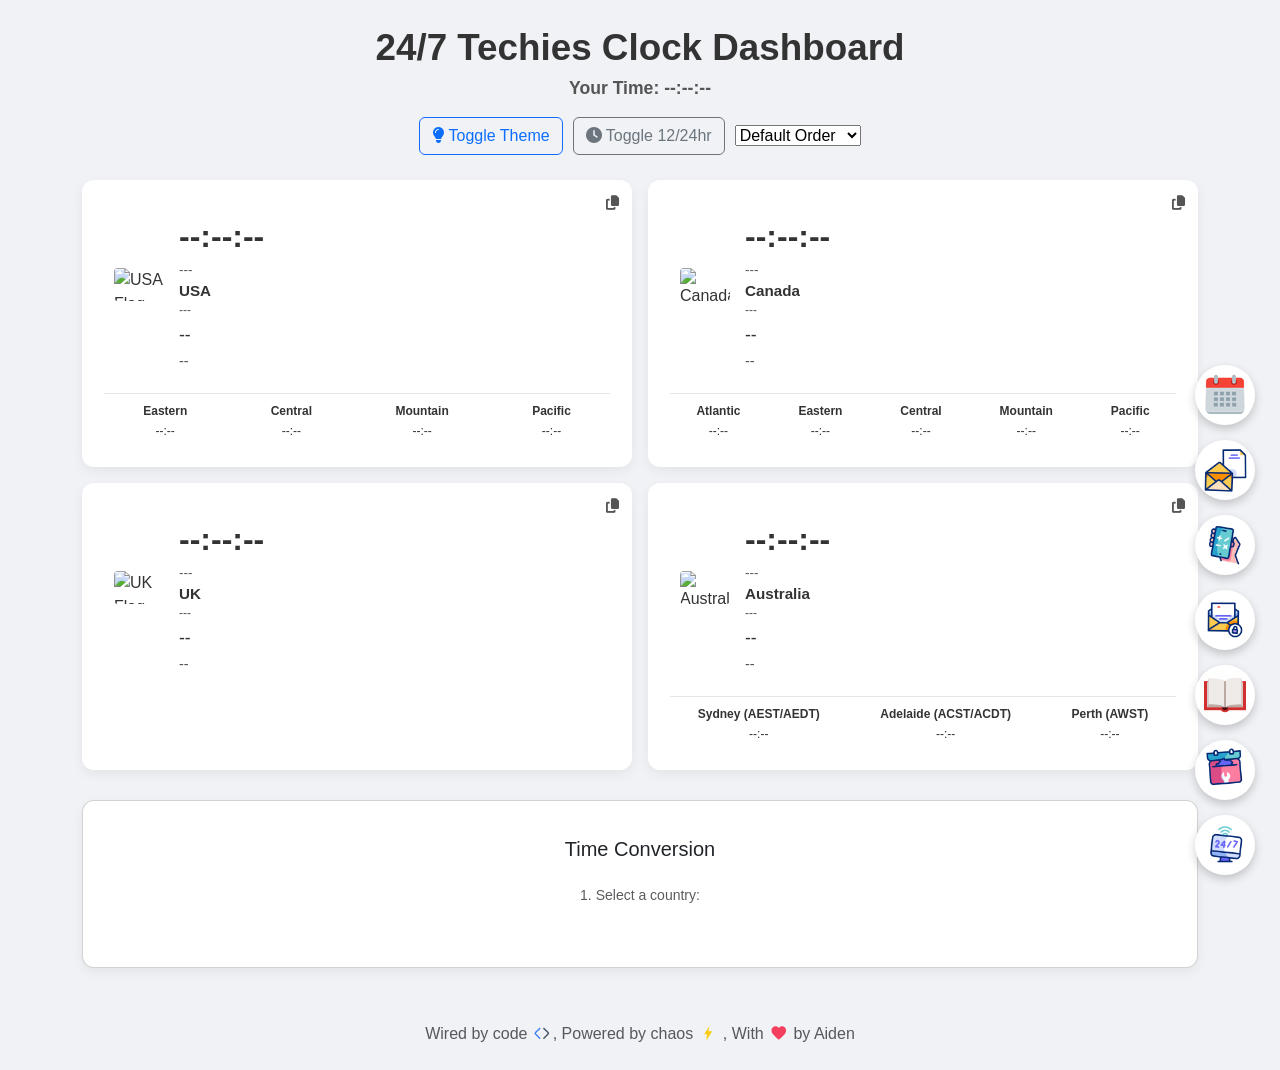
==== commit f1b6e633: "Session CAlendar Icon Updated" ====
--- a/index.html
+++ b/index.html
@@ -378,6 +378,17 @@
     <!-- ====================================================== -->
     <div class="fixed-icon-stack">
 
+        <!-- Session Calendar Icon -->
+        <a href="techie-calender/index.html" 
+        target="_blank"
+        rel="noopener noreferrer"
+        class="fixed-icon-circle" 
+        data-bs-toggle="tooltip" 
+        data-bs-placement="left" 
+        title="Sessions Count Calendar">
+            <img src="session_calendar.gif" alt="Email Template" class="icon-image">
+        </a>
+
         <!-- Email Templates Icon -->
         <a href="email-template/index.html" 
         target="_blank"
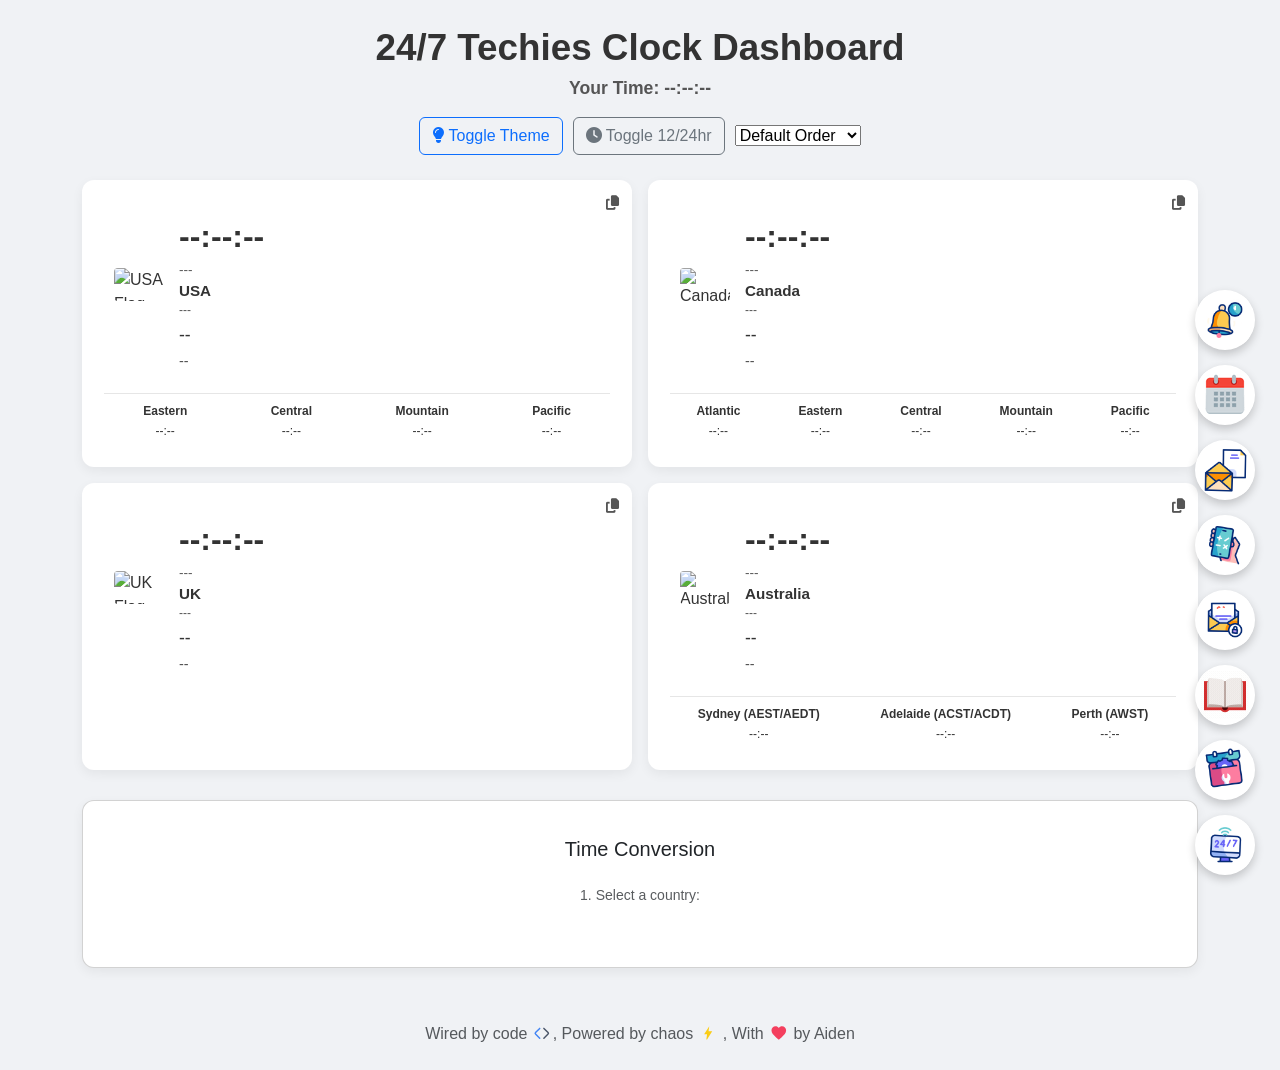
==== commit ff9d1e44: "Reminder Button Added" ====
--- a/index.html
+++ b/index.html
@@ -379,6 +379,17 @@
     <div class="fixed-icon-stack">
 
         <!-- Session Calendar Icon -->
+        <a href="reminder-site/index.html" 
+        target="_blank"
+        rel="noopener noreferrer"
+        class="fixed-icon-circle" 
+        data-bs-toggle="tooltip" 
+        data-bs-placement="left" 
+        title="Manage Reminders">
+            <img src="reminder-site.gif" alt="Email Template" class="icon-image">
+        </a>
+
+        <!-- Session Calendar Icon -->
         <a href="techie-calender/index.html" 
         target="_blank"
         rel="noopener noreferrer"
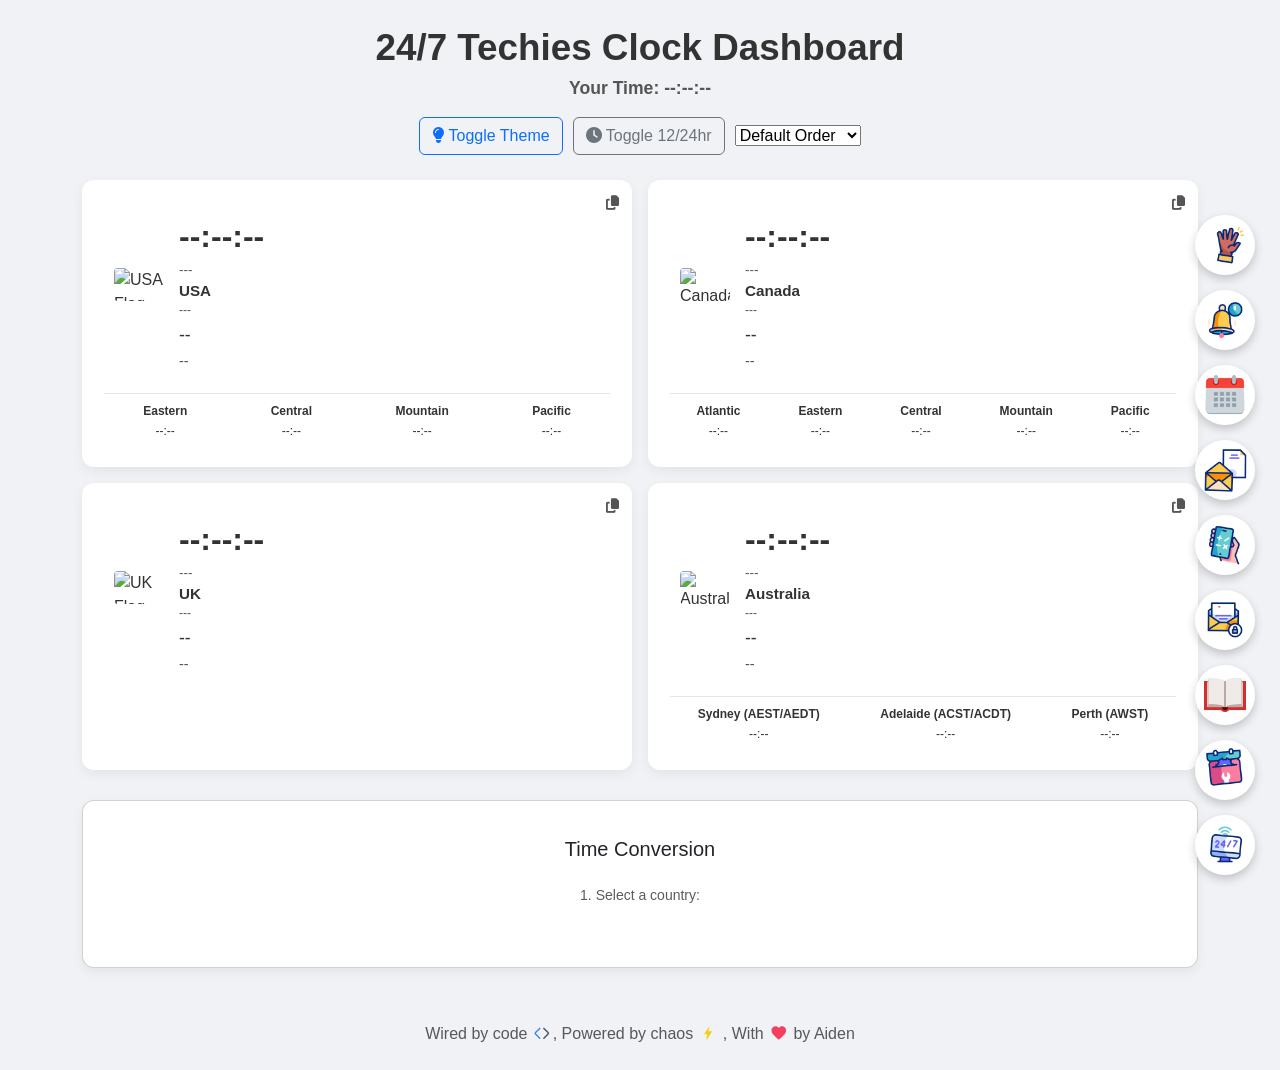
==== commit f1d22957: "New Activity Tracker Added" ====
--- a/index.html
+++ b/index.html
@@ -378,6 +378,17 @@
     <!-- ====================================================== -->
     <div class="fixed-icon-stack">
 
+        <!-- Activity Counter Icon -->
+        <a href="activity-tracker/index.html" 
+        target="_blank"
+        rel="noopener noreferrer"
+        class="fixed-icon-circle" 
+        data-bs-toggle="tooltip" 
+        data-bs-placement="left" 
+        title="Activity Tracker Dashboard">
+            <img src="activity-tracker.gif" alt="Email Template" class="icon-image">
+        </a>
+
         <!-- Session Calendar Icon -->
         <a href="reminder-site/index.html" 
         target="_blank"
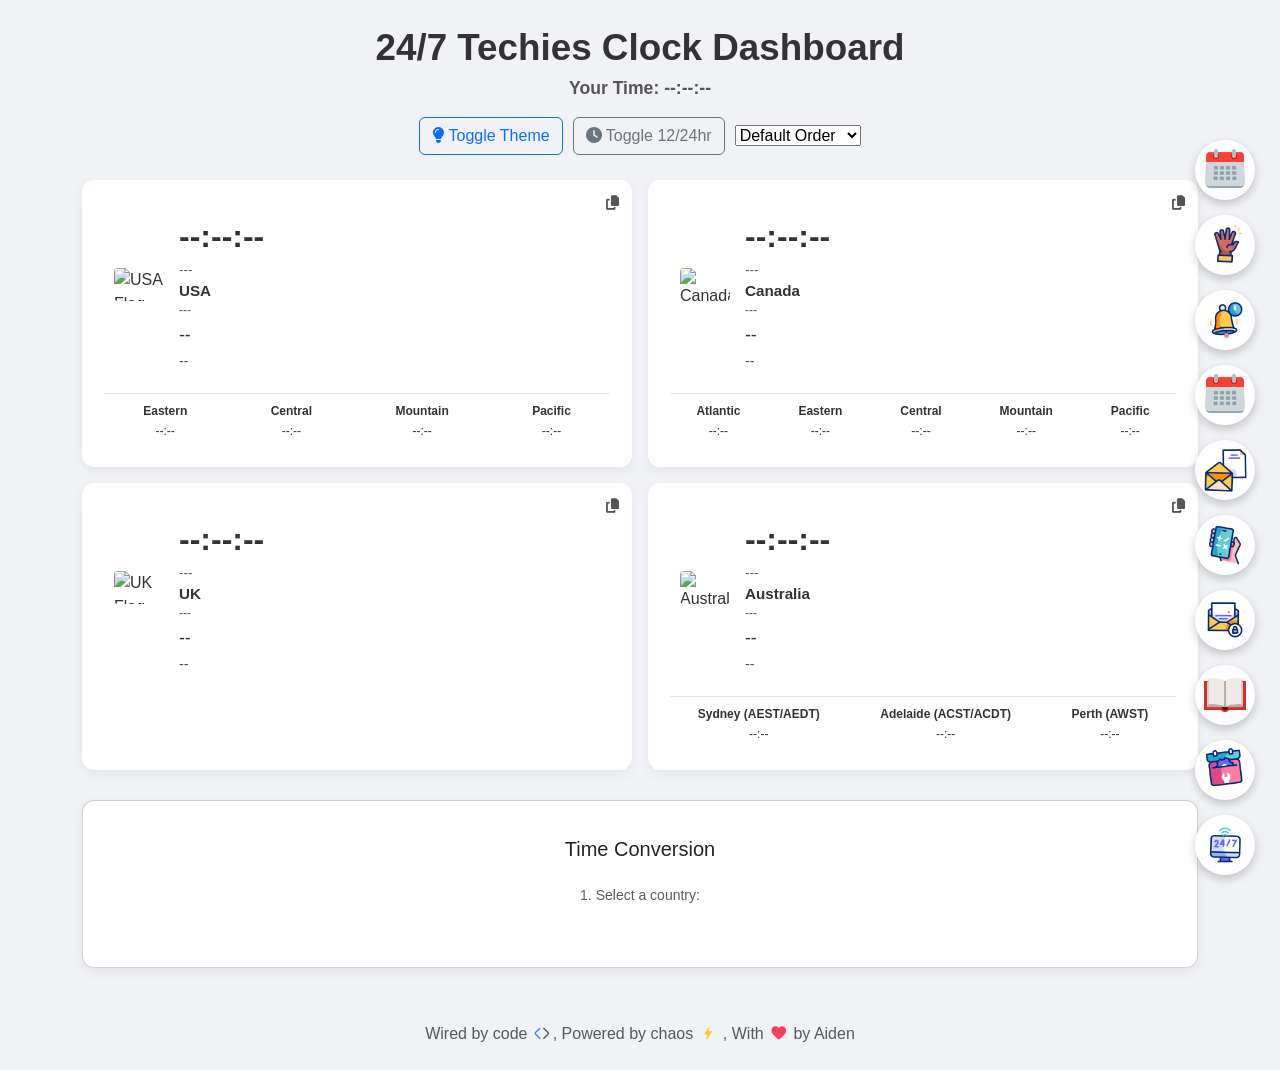
==== commit 89226da7: "Icons" ====
--- a/index.html
+++ b/index.html
@@ -378,6 +378,17 @@
     <!-- ====================================================== -->
     <div class="fixed-icon-stack">
 
+        <!-- Concept Site Icon -->
+        <a href="support-portal-concept-site/index.html" 
+        target="_blank"
+        rel="noopener noreferrer"
+        class="fixed-icon-circle" 
+        data-bs-toggle="tooltip" 
+        data-bs-placement="left" 
+        title="Support Portal Concept Site">
+            <img src="session_calendar.gif" alt="Email Template" class="icon-image">
+        </a>
+
         <!-- Activity Counter Icon -->
         <a href="activity-tracker/index.html" 
         target="_blank"
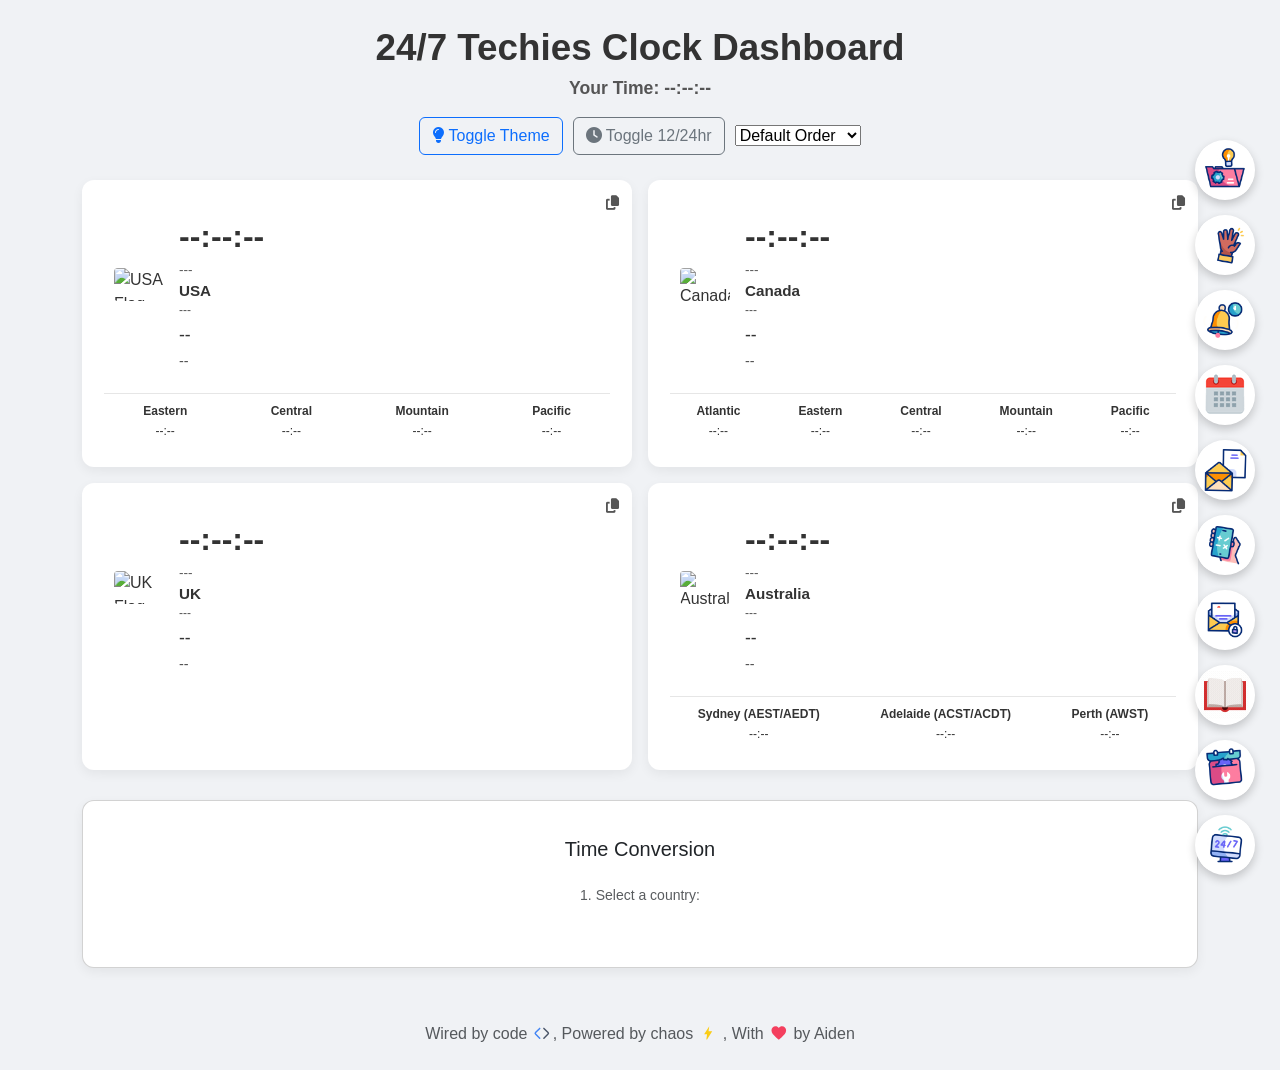
==== commit 4f77b42b: "Icons Updated" ====
--- a/index.html
+++ b/index.html
@@ -386,7 +386,7 @@
         data-bs-toggle="tooltip" 
         data-bs-placement="left" 
         title="Support Portal Concept Site">
-            <img src="session_calendar.gif" alt="Email Template" class="icon-image">
+            <img src="support-portal-concept-site.gif" alt="Email Template" class="icon-image">
         </a>
 
         <!-- Activity Counter Icon -->
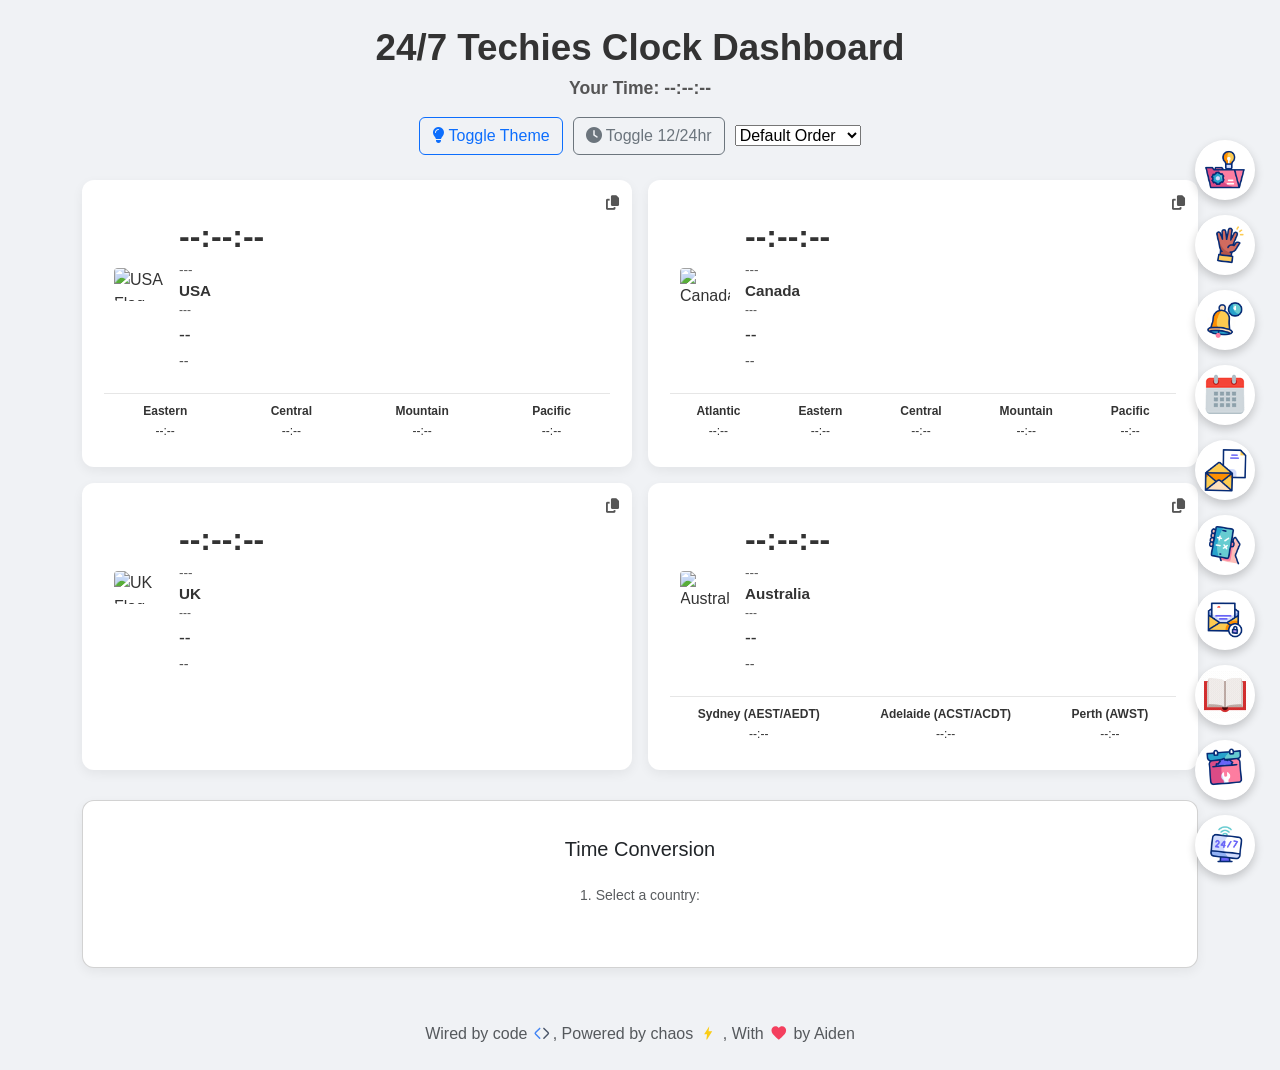
==== commit 7b066f33: "GMT Error Fix in Time Covertion" ====
--- a/index.html
+++ b/index.html
@@ -547,7 +547,42 @@
     function getDynamicBackgroundClass(hour) { if (hour >= 5 && hour < 12) return 'dynamic-bg-morning'; if (hour >= 12 && hour < 17) return 'dynamic-bg-afternoon'; if (hour >= 17 && hour < 21) return 'dynamic-bg-evening'; return 'dynamic-bg-deepnight';}
     function getFormattedTime(dateObj, timeZone, includeSeconds = true) { const options = { timeZone, hour12: !use24HourFormat, hour: 'numeric', minute: 'numeric' }; if (includeSeconds) options.second = 'numeric'; try { return dateObj.toLocaleTimeString('en-US', options); } catch (e) { console.error("Error formatting time:", e, "Date:", dateObj, "TZ:", timeZone); return "Invalid Time"; } }
     function getFormattedDate(dateObj, timeZone) { try { return dateObj.toLocaleDateString('en-US', { timeZone, weekday: 'short', year: 'numeric', month: 'short', day: 'numeric' }); } catch (e) { console.error("Error formatting date:", e, "Date:", dateObj, "TZ:", timeZone); return "Invalid Date"; } }
-    function getUTCOffset(dateObj, timeZone) { try { const formatter = new Intl.DateTimeFormat('en-US', { timeZoneName: 'longOffset', timeZone: timeZone }); const parts = formatter.formatToParts(dateObj); const tzNamePart = parts.find(part => part.type === 'timeZoneName'); if (tzNamePart && tzNamePart.value) { return tzNamePart.value.replace('GMT', ''); } const offsetMinutes = -dateObj.toLocaleTimeString('en', {timeZone, timeZoneName: 'longOffset'}).split('GMT')[1].split(':')[0] * 60 - dateObj.toLocaleTimeString('en', {timeZone, timeZoneName: 'longOffset'}).split('GMT')[1].split(':')[1]; if(!isNaN(offsetMinutes) && dateObj.toLocaleTimeString('en', {timeZone, timeZoneName: 'longOffset'}).includes('GMT')) { const sign = offsetMinutes <= 0 ? "+" : "-"; const absOffsetMinutes = Math.abs(offsetMinutes); const hours = Math.floor(absOffsetMinutes / 60); const minutes = absOffsetMinutes % 60; return `${sign}${pad(hours)}:${pad(minutes)}`; } return ''; } catch (e) { console.error("Error getting UTC offset for:", timeZone, e); return ''; } }
+    function getUTCOffset(dateObj, timeZone) {
+        try {
+            const formatter = new Intl.DateTimeFormat('en-US', {
+                timeZoneName: 'longOffset',
+                timeZone: timeZone
+            });
+            const parts = formatter.formatToParts(dateObj);
+            const tzNamePart = parts.find(part => part.type === 'timeZoneName');
+            
+            if (tzNamePart && tzNamePart.value) {
+                // NEW: Handle the specific case where the offset is exactly GMT (zero offset)
+                if (tzNamePart.value === 'GMT') {
+                    return '+00:00';
+                }
+                // This handles cases like "GMT+01:00" (for BST) or "GMT-05:00"
+                return tzNamePart.value.replace('GMT', '');
+            }
+            
+            // The original fallback logic remains as a safety net
+            const offsetString = dateObj.toLocaleTimeString('en', {timeZone, timeZoneName: 'longOffset'});
+            if (offsetString.includes('GMT') && offsetString.split('GMT')[1]) {
+                const offsetMinutes = -offsetString.split('GMT')[1].split(':')[0] * 60 - (offsetString.split('GMT')[1].split(':')[1] || 0);
+                if (!isNaN(offsetMinutes)) { 
+                    const sign = offsetMinutes <= 0 ? "+" : "-";
+                    const absOffsetMinutes = Math.abs(offsetMinutes);
+                    const hours = Math.floor(absOffsetMinutes / 60);
+                    const minutes = absOffsetMinutes % 60;
+                    return `${sign}${pad(hours)}:${pad(minutes)}`;
+                }
+            }
+            return ''; 
+        } catch (e) { 
+            console.error("Error getting UTC offset for:", timeZone, e);
+            return ''; 
+        } 
+    }
     function formatCountdown(ms) { if (ms < 0) ms = 0; let totalSeconds = Math.floor(ms / 1000); let minutes = Math.floor(totalSeconds / 60); let hours = Math.floor(minutes / 60); let seconds = totalSeconds % 60; minutes = minutes % 60; if (hours > 0) return `${hours}h ${minutes}m`; if (minutes > 0) return `${minutes}m`; return `${seconds}s`; }
     function createClockCards() { const container = document.getElementById("clock-container"); container.innerHTML = ''; clocksData.forEach(clock => { const col = document.createElement("div"); col.className = "col-12 col-lg-6 d-flex"; let additionalTimezonesHTML = ''; if (clock.additionalTimezones && clock.additionalTimezones.length > 0) { let columnsHTML = '<div class="additional-timezones-items-row">'; clock.additionalTimezones.forEach((subTz, index) => { columnsHTML += ` <div class="tz-column-item" data-timezone-iana="${subTz.iana}"> <div class="tz-name-item">${subTz.name}</div> <div class="tz-time-item" id="sub-tz-time-${clock.id}-${index}">--:--</div> </div>`; }); columnsHTML += '</div>'; additionalTimezonesHTML = `<div class="additional-timezones-grid">${columnsHTML}</div>`; } const isLocal = clock.tz === userLocalTimeZone; col.innerHTML = ` <div class="clock-box ${isLocal ? 'highlight-local' : ''}" id="clock-${clock.id}" data-clock-id="${clock.id}"> <div class="clock-actions"> <span class="off-hours-indicator">OFF HOURS</span> <button class="copy-time-btn" title="Copy Time & Date"><i class="fas fa-copy"></i></button> </div> <div class="clock-box-header"> <div class="time-icon-display"></div> <img src="${clock.flag}" class="flag" alt="${clock.label} Flag"> <div class="main-clock-details"> <div class="main-time-info"> <div class="time">--:--:--</div> <div class="date-display">---</div> <div class="country">${clock.label}</div> <div class="utc-offset">---</div> <div class="greeting">--</div> <div class="countdown-status">--</div> </div> </div> </div> ${additionalTimezonesHTML} </div>`; container.appendChild(col); }); initializeTooltips(); addEventListenersToClockActions(); }
     function updateClock(clock) { const now = new Date(); const nowEpoch = now.getTime(); let h_tz, m_tz; try { const formatter = new Intl.DateTimeFormat([], { timeZone: clock.tz, hour: 'numeric', minute: 'numeric', hour12: false }); const parts = formatter.formatToParts(now); const tzValues = {}; parts.forEach(part => { if (part.type !== 'literal') { tzValues[part.type] = parseInt(part.value, 10); }}); h_tz = tzValues.hour; m_tz = tzValues.minute; if (isNaN(h_tz) || isNaN(m_tz)) throw new Error("Failed to parse hour/minute"); } catch (e) { const clockBoxErr = document.getElementById("clock-" + clock.id); if (clockBoxErr) clockBoxErr.querySelector('.main-time-info .time').textContent = "TZ Error"; console.error("Error processing time for timezone:", clock.tz, e); return; } const timeStr = getFormattedTime(now, clock.tz); const dateStr = getFormattedDate(now, clock.tz); const offsetStrForDisplay = getUTCOffset(now, clock.tz).replace(/([+-])(\d{2}):(\d{2})/, "UTC$1$2:$3"); const greeting = getGreeting(h_tz); const workStartMin = timeToMinutes(clock.workStart); const workEndMin = timeToMinutes(clock.workEnd); const currentMinInTZ = h_tz * 60 + m_tz; const epochAtStartOfTodayInTZ = nowEpoch - (currentMinInTZ * 60 * 1000); let startEpoch = epochAtStartOfTodayInTZ + (workStartMin * 60 * 1000); let endEpoch = epochAtStartOfTodayInTZ + (workEndMin * 60 * 1000); if (workEndMin < workStartMin) endEpoch += (24 * 60 * 60 * 1000); let inWork = (nowEpoch >= startEpoch && nowEpoch < endEpoch); let countdownMsg = ""; if (inWork) countdownMsg = `Work ends in: ${formatCountdown(endEpoch - nowEpoch)}`; else { if (nowEpoch < startEpoch) countdownMsg = `Work starts in: ${formatCountdown(startEpoch - nowEpoch)}`; else { const nextDayShiftStartEpoch = startEpoch + (24 * 60 * 60 * 1000); countdownMsg = `Work starts in: ${formatCountdown(nextDayShiftStartEpoch - nowEpoch)}`; } } const timeIconHTML = getTimeIcon(h_tz); const dynamicBgClass = getDynamicBackgroundClass(h_tz); const clockBox = document.getElementById("clock-" + clock.id); clockBox.querySelector('.main-time-info .time').textContent = timeStr; clockBox.querySelector('.main-time-info .date-display').textContent = dateStr; clockBox.querySelector('.main-time-info .utc-offset').textContent = offsetStrForDisplay; clockBox.querySelector('.main-time-info .greeting').textContent = greeting; clockBox.querySelector('.main-time-info .countdown-status').textContent = countdownMsg; clockBox.querySelector('.time-icon-display').innerHTML = timeIconHTML; clockBox.classList.toggle('off-hours', !inWork); const offHoursIndicator = clockBox.querySelector('.off-hours-indicator'); if (offHoursIndicator) offHoursIndicator.style.display = inWork ? 'none' : 'inline'; ['dynamic-bg-morning', 'dynamic-bg-afternoon', 'dynamic-bg-evening', 'dynamic-bg-deepnight'].forEach(cls => clockBox.classList.remove(cls)); clockBox.classList.add(dynamicBgClass); if (clock.additionalTimezones) { clock.additionalTimezones.forEach((subTz, index) => { const timeElement = document.getElementById(`sub-tz-time-${clock.id}-${index}`); if (timeElement) try { timeElement.textContent = getFormattedTime(now, subTz.iana, false); } catch (e) { timeElement.textContent = "N/A"; } }); } }
